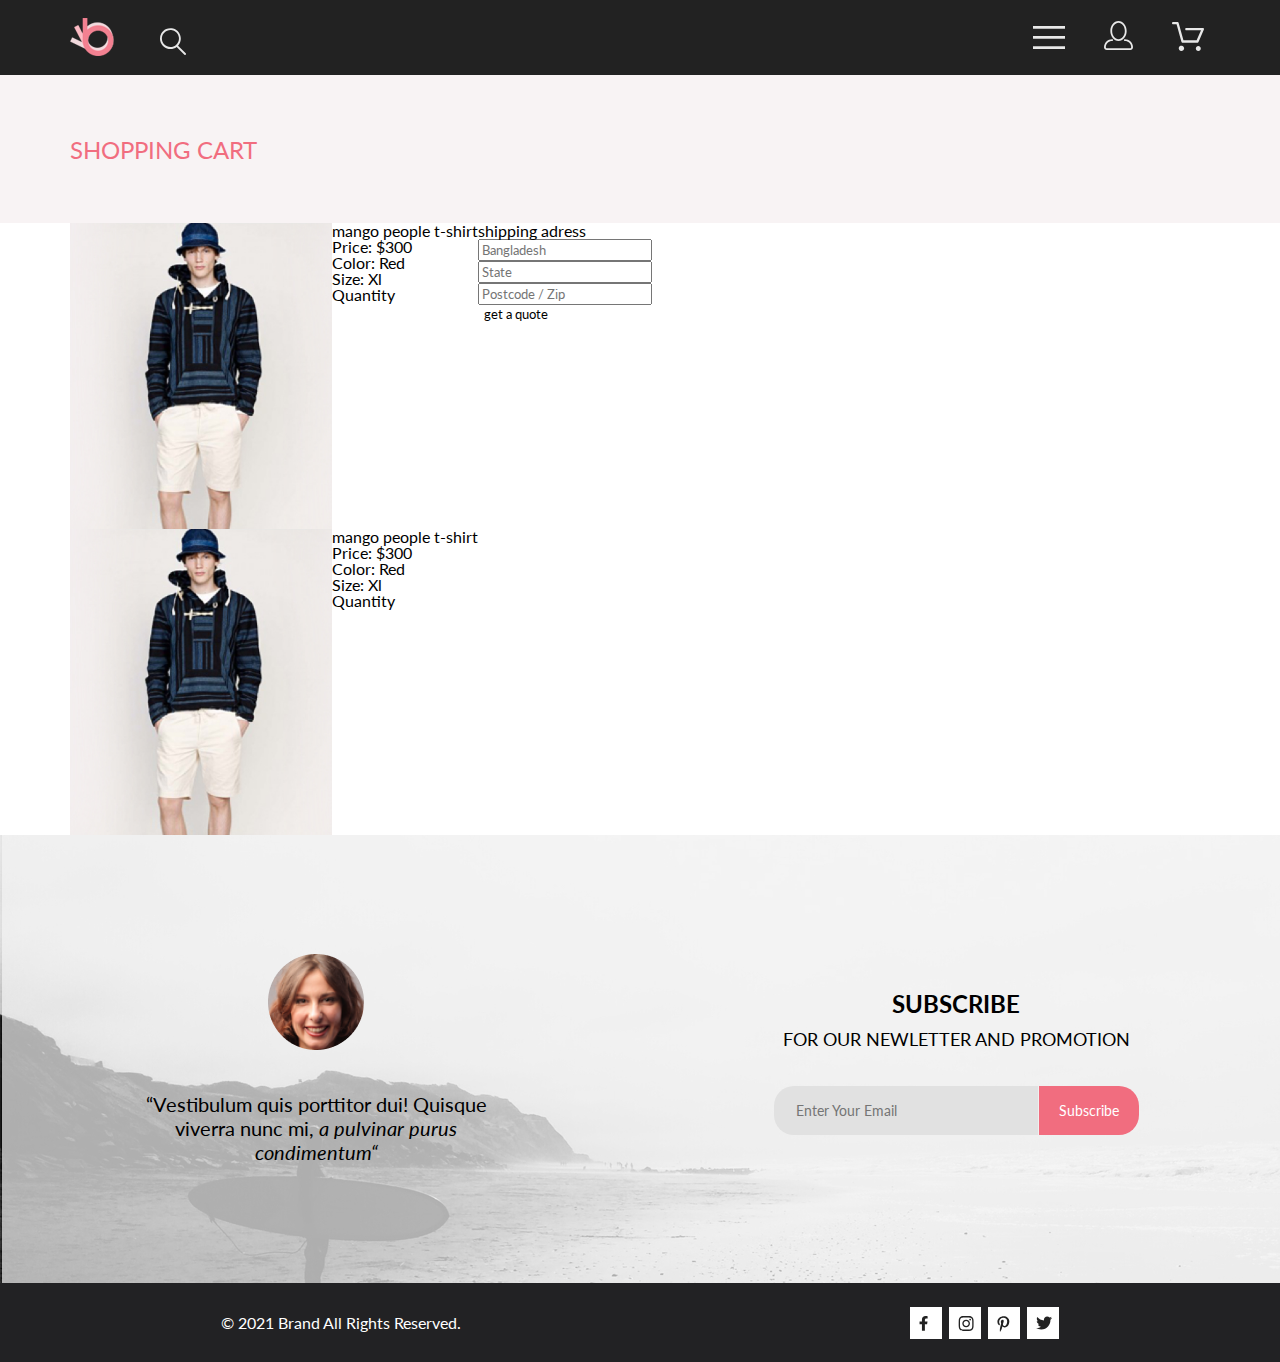
==== cart.html @ 959edbd3 "some cart" ====
<!DOCTYPE html>
<html lang="en">

<head>
    <meta charset="UTF-8">
    <meta http-equiv="X-UA-Compatible" content="IE=edge">
    <meta name="viewport" content="width=device-width, initial-scale=1.0">
    <title>CART</title>
    <link rel="stylesheet" href="css/style.css">
    <link rel="preconnect" href="https://fonts.gstatic.com">
    <link href="https://fonts.googleapis.com/css2?family=Lato:ital,wght@0,300;0,400;0,700;0,900;1,400&display=swap"
        rel="stylesheet">
</head>

<body>
    <header class="header">
        <div class="container header__wrapper">
            <!-- <input type="search" class="search"> -->
            <div class="header__logo-wrapper">
                <img class="header__logo" src="img/logo.png" alt="logo" width="44" height="38">
                <svg width="27" height="28" viewBox="0 0 27 28" xmlns="http://www.w3.org/2000/svg">
                    <path
                        d="M19.0596 17.6259C20.6713 15.8658 21.6282 13.6048 21.7698 11.2225C21.9113 8.84018 21.2288 6.48173 19.8369 4.54318C18.445 2.60463 16.4285 1.20404 14.126 0.576619C11.8234 -0.0508009 9.3751 0.13316 7.19217 1.09761C5.00923 2.06205 3.22463 3.74825 2.13804 5.87302C1.05145 7.9978 0.729054 10.4318 1.225 12.7661C1.72094 15.1005 3.00501 17.1932 4.86158 18.6927C6.71814 20.1922 9.03413 21.0072 11.4206 21.0009C13.673 21.004 15.8645 20.27 17.6606 18.9109L25.4086 26.7179C25.4941 26.807 25.5965 26.8781 25.7099 26.927C25.8232 26.9759 25.9452 27.0017 26.0686 27.0029C26.1923 27.0033 26.3148 26.9782 26.4283 26.9292C26.5419 26.8801 26.6441 26.8082 26.7286 26.7179C26.9025 26.537 26.9997 26.2958 26.9997 26.0449C26.9997 25.794 26.9025 25.5528 26.7286 25.3719L19.0596 17.6259ZM2.88662 10.5009C2.89946 8.81563 3.41094 7.17187 4.35659 5.77685C5.30224 4.38183 6.63972 3.29801 8.20044 2.662C9.76115 2.02599 11.4752 1.86627 13.1266 2.20298C14.7779 2.53969 16.2926 3.35775 17.4797 4.55404C18.6668 5.75033 19.4732 7.27129 19.7972 8.92519C20.1212 10.5791 19.9483 12.2919 19.3002 13.8476C18.6522 15.4034 17.5581 16.7325 16.1559 17.6674C14.7536 18.6023 13.1059 19.1011 11.4206 19.1009C9.14916 19.0901 6.97482 18.1784 5.37484 16.566C3.77486 14.9537 2.87998 12.7724 2.88662 10.5009Z"
                        fill="#E8E8E8" />
                </svg>
            </div>

            <ul class="header__list">
                <li><button class="header__button">
                        <svg class="header__burger-btn" width="32" height="23" viewBox="0 0 32 23"
                            xmlns="http://www.w3.org/2000/svg">
                            <path d="M0 23V20.31H32V23H0ZM0 12.76V10.07H32V12.76H0ZM0 2.69V0H32V2.69H0Z"
                                fill="#E8E8E8" />
                        </svg>
                </li>
                <li><a class="header__button" href="registration.html" target="_blank">
                        <svg width="29" height="29" viewBox="0 0 29 29" xmlns="http://www.w3.org/2000/svg">
                            <path
                                d="M14.5 19.937C19 19.937 22.656 15.464 22.656 9.968C22.656 4.472 19 0 14.5 0C13.3631 0.0217413 12.2463 0.303398 11.2351 0.823397C10.2239 1.34339 9.34507 2.08794 8.66602 3C7.12663 4.99573 6.30819 7.45381 6.34399 9.974C6.34399 15.465 10 19.937 14.5 19.937ZM14.5 1.813C18 1.813 20.844 5.472 20.844 9.969C20.844 14.466 17.998 18.125 14.5 18.125C11.002 18.125 8.15603 14.465 8.15503 9.969C8.15403 5.473 11 1.813 14.5 1.813ZM20.844 18.125C20.6036 18.125 20.373 18.2205 20.203 18.3905C20.033 18.5605 19.9375 18.7911 19.9375 19.0315C19.9375 19.2719 20.033 19.5025 20.203 19.6725C20.373 19.8425 20.6036 19.938 20.844 19.938C22.526 19.9399 24.1386 20.6088 25.3279 21.7982C26.5172 22.9875 27.1861 24.6 27.188 26.282C27.1875 26.5221 27.0918 26.7523 26.922 26.9221C26.7522 27.0918 26.5221 27.1875 26.282 27.188H2.71997C2.47985 27.1875 2.24975 27.0918 2.07996 26.9221C1.91016 26.7523 1.81449 26.5221 1.81396 26.282C1.81608 24.6001 2.48517 22.9877 3.67444 21.7985C4.86371 20.6092 6.47608 19.9401 8.15796 19.938C8.39824 19.938 8.62868 19.8425 8.79858 19.6726C8.96849 19.5027 9.06396 19.2723 9.06396 19.032C9.06396 18.7917 8.96849 18.5613 8.79858 18.3914C8.62868 18.2215 8.39824 18.126 8.15796 18.126C5.99541 18.1279 3.92201 18.9875 2.39258 20.5164C0.863144 22.0453 0.00264777 24.1185 0 26.281C0.000794067 27.0019 0.287502 27.693 0.797241 28.2027C1.30698 28.7125 1.99811 28.9992 2.71899 29H26.282C27.0027 28.9989 27.6936 28.7121 28.2031 28.2024C28.7126 27.6927 28.9992 27.0017 29 26.281C28.9974 24.1187 28.1372 22.0457 26.6083 20.5168C25.0793 18.9878 23.0063 18.1276 20.844 18.125Z"
                                fill="#E8E8E8" />
                        </svg>
                    </a>
                </li>
                <li><button class="header__button">
                        <svg width="32" height="29" viewBox="0 0 32 29" xmlns="http://www.w3.org/2000/svg">
                            <path
                                d="M26.2009 29C25.5532 28.9738 24.9415 28.6948 24.4972 28.2227C24.0529 27.7506 23.8114 27.1232 23.8245 26.475C23.8376 25.8269 24.1043 25.2097 24.5673 24.7559C25.0303 24.3022 25.6527 24.048 26.301 24.048C26.9493 24.048 27.5717 24.3022 28.0347 24.7559C28.4977 25.2097 28.7644 25.8269 28.7775 26.475C28.7906 27.1232 28.549 27.7506 28.1047 28.2227C27.6604 28.6948 27.0488 28.9738 26.401 29H26.2009ZM6.75293 26.32C6.75293 25.79 6.91011 25.2718 7.20459 24.8311C7.49907 24.3904 7.91764 24.0469 8.40735 23.844C8.89705 23.6412 9.43594 23.5881 9.95581 23.6915C10.4757 23.7949 10.9532 24.0502 11.328 24.425C11.7028 24.7998 11.9581 25.2773 12.0615 25.7972C12.1649 26.317 12.1118 26.8559 11.9089 27.3456C11.7061 27.8353 11.3626 28.2539 10.9219 28.5483C10.4812 28.8428 9.96304 29 9.43298 29C9.08087 29.0003 8.73212 28.9311 8.40674 28.7966C8.08136 28.662 7.78569 28.4646 7.53662 28.2158C7.28755 27.9669 7.09001 27.6713 6.9552 27.3461C6.82039 27.0208 6.75098 26.6721 6.75098 26.32H6.75293ZM10.553 20.686C10.2935 20.6868 10.0409 20.6024 9.83411 20.4457C9.62727 20.2891 9.47758 20.0689 9.40796 19.819L4.57495 2.36401H1.18201C0.868521 2.36401 0.567859 2.23947 0.346191 2.01781C0.124523 1.79614 0 1.49549 0 1.18201C0 0.868519 0.124523 0.567873 0.346191 0.346205C0.567859 0.124537 0.868521 5.81268e-06 1.18201 5.81268e-06H5.46301C5.7225 -0.00080736 5.97504 0.0837201 6.18176 0.240568C6.38848 0.397416 6.53784 0.617884 6.60693 0.868006L11.4399 18.323H24.6179L29.001 8.27501H14.401C14.2428 8.27961 14.0854 8.25242 13.9379 8.19507C13.7904 8.13771 13.6559 8.05134 13.5424 7.94108C13.4288 7.83082 13.3386 7.69891 13.277 7.55315C13.2154 7.40739 13.1836 7.25075 13.1836 7.0925C13.1836 6.93426 13.2154 6.77762 13.277 6.63186C13.3386 6.4861 13.4288 6.35419 13.5424 6.24393C13.6559 6.13367 13.7904 6.0473 13.9379 5.98994C14.0854 5.93259 14.2428 5.90541 14.401 5.91001H30.814C31.0097 5.90996 31.2022 5.95866 31.3744 6.05172C31.5465 6.14478 31.6928 6.27926 31.7999 6.44301C31.9078 6.60729 31.9734 6.79569 31.9908 6.99145C32.0083 7.18721 31.9771 7.38424 31.9 7.565L26.495 19.977C26.4026 20.1876 26.251 20.3668 26.0585 20.4927C25.866 20.6186 25.641 20.6858 25.411 20.686H10.553Z"
                                fill="#E8E8E8" />
                        </svg>
                    </button>
                </li>
            </ul>
        </div>

        <nav class="header__navigation">
            <div class="header__menu">
                <h2 class="navigation__header">Menu</h2>
                <img class="navigation__esc" src="img/esc.png" alt="esc" width="12" height="12">
            </div>

            <ul>
                <li>
                    <h3 class="header__name">Man</h3>
                    <ul class="header__items">
                        <li class="list__items"><a href="#">Accesories</a></li>
                        <li><a href="#">Bags</a></li>
                        <li><a href="#">Denim</a></li>
                        <li><a href="#">T-Shirts</a></li>
                    </ul>
                </li>
                <li>
                    <h3 class="header__name">Women</h3>
                    <ul class="header__items">
                        <li><a href="#">Accesories</a></li>
                        <li><a href="#">Jackets & Coats</a></li>
                        <li><a href="#">Polos</a></li>
                        <li><a href="#">T-Shirts</a></li>
                        <li><a href="#">Shirts</a></li>
                    </ul>
                </li>
                <li>
                    <h3 class="header__name">Kids</h3>
                    <ul class="header__items">
                        <li><a href="#">Accesories</a></li>
                        <li><a href="#">Jackets & Coats</a></li>
                        <li><a href="#">Polos</a></li>
                        <li><a href="#">T-Shirts</a></li>
                        <li><a href="#">Shirts</a></li>
                        <li><a href="#">Bags</a></li>
                    </ul>
                </li>
            </ul>
        </nav>
    </header>

    <main class="main">
        <section class="header__catalog header__registration">
            <h2 class="header__catalog-name  container">shopping cart</h2>
        </section>

        <section class="cart container">
            <h1 class="visually-hidden">cart</h1>

            <ul class="cart__list">
                <li class="item__cart">
                    <img src="img/fetured-3.jpg" alt="man in panama" width="262" height="306">
                    <div class="cart__info">
                        <h2>mango people <span>t-shirt</span> </h2>
                        <p>Price: <span>$300</span> </p>
                        <p>Color: Red</p>
                        <p>Size: Xl</p>
                        <p>Quantity</p>
                    </div>
                </li>
                <li class="item__cart">
                    <img src="img/fetured-3.jpg" alt="man in panama" width="262" height="306">
                    <div class="cart__info">
                        <h2>mango people <span>t-shirt</span> </h2>
                        <p>Price: <span>$300</span> </p>
                        <p>Color: Red</p>
                        <p>Size: Xl</p>
                        <p>Quantity</p>
                    </div>
                </li>
            </ul>

            <div class="register__list">
                <form class="form__cart" action="GET">
                    <fieldset>
                        <legend>shipping adress</legend>
                        <input class="input__cart" type="text" placeholder="Bangladesh">
                        <input class="input__cart" type="text" placeholder="State">
                        <input class="input__cart" type="text" placeholder="Postcode / Zip">
                        <button type="submit">get a quote</button>
                    </fieldset>
                </form>

                <div class="total">
                    <p></p>
                    <p></p>
                </div>

            </div>

        </section>












    </main>

    <footer class="footer">
        <section class="subscribe__info">
            <ul class="subscribe__list">
                <li>
                    <img src="img/subscribe-face.png" alt="face" width="96" height="96">
                    <p class="subscribe__face-text">“Vestibulum quis porttitor dui! Quisque viverra nunc mi, <span
                            class="subscibe__italic"> a pulvinar purus condimentum“ </span></p>
                </li>
                <li>
                    <h2 class="subscribe__heading">subscribe</h2>
                    <p class="subscribe__text"> for our newletter and promotion</p>
                    <input class="subscribe__input" type="email" placeholder="Enter Your Email">
                    <button class="subscribe__button" type="button">Subscribe</button>
                </li>
            </ul>
        </section>

        <section class="copy">
            <ul class="copy__list">
                <li>
                    <p class="copy__text"> &copy 2021 Brand All Rights Reserved. </p>
                </li>
                <li>
                    <ul class="copy__link">
                        <li class="copy__item"><a href="#"><svg class="item__svg" width="9" height="15"
                                    viewBox="0 0 9 15" xmlns="http://www.w3.org/2000/svg">
                                    <path
                                        d="M8.08836 8.28L8.50686 5.61602H5.89022V3.88729C5.89022 3.15847 6.25574 2.44806 7.42765 2.44806H8.61722V0.179975C8.61722 0.179975 7.53772 0 6.50561 0C4.35073 0 2.9422 1.27593 2.9422 3.5857V5.61602H0.546875V8.28H2.9422V14.72H5.89022V8.28H8.08836Z" />
                                </svg>
                            </a></li>
                        <li class="copy__item"><a href="#"><svg class="item__svg" width="16" height="15"
                                    viewBox="0 0 16 15" xmlns="http://www.w3.org/2000/svg">
                                    <path
                                        d="M8.13897 3.68159C6.02383 3.68159 4.31774 5.38491 4.31774 7.49663C4.31774 9.60835 6.02383 11.3117 8.13897 11.3117C10.2541 11.3117 11.9602 9.60835 11.9602 7.49663C11.9602 5.38491 10.2541 3.68159 8.13897 3.68159ZM8.13897 9.9769C6.77211 9.9769 5.65467 8.8646 5.65467 7.49663C5.65467 6.12866 6.76878 5.01636 8.13897 5.01636C9.50915 5.01636 10.6233 6.12866 10.6233 7.49663C10.6233 8.8646 9.50583 9.9769 8.13897 9.9769ZM13.0078 3.52554C13.0078 4.02026 12.6087 4.41538 12.1165 4.41538C11.621 4.41538 11.2252 4.01694 11.2252 3.52554C11.2252 3.03413 11.6243 2.63569 12.1165 2.63569C12.6087 2.63569 13.0078 3.03413 13.0078 3.52554ZM15.5386 4.42866C15.4821 3.23667 15.2094 2.18081 14.3347 1.31089C13.4634 0.440967 12.4058 0.168701 11.2119 0.108936C9.9814 0.039209 6.29321 0.039209 5.0627 0.108936C3.8721 0.165381 2.81453 0.437646 1.93987 1.30757C1.06522 2.17749 0.795836 3.23335 0.735973 4.42534C0.666134 5.65386 0.666134 9.33608 0.735973 10.5646C0.79251 11.7566 1.06522 12.8124 1.93987 13.6824C2.81453 14.5523 3.86878 14.8246 5.0627 14.8843C6.29321 14.9541 9.9814 14.9541 11.2119 14.8843C12.4058 14.8279 13.4634 14.5556 14.3347 13.6824C15.2061 12.8124 15.4788 11.7566 15.5386 10.5646C15.6085 9.33608 15.6085 5.65718 15.5386 4.42866ZM13.949 11.8828C13.6895 12.5335 13.1874 13.0349 12.5322 13.2972C11.5511 13.6857 9.22314 13.596 8.13897 13.596C7.05479 13.596 4.72348 13.6824 3.74573 13.2972C3.09389 13.0382 2.59171 12.5369 2.32898 11.8828C1.93987 10.9033 2.02967 8.57905 2.02967 7.49663C2.02967 6.41421 1.9432 4.08667 2.32898 3.1105C2.58838 2.45972 3.09056 1.95835 3.74573 1.69604C4.7268 1.30757 7.05479 1.39722 8.13897 1.39722C9.22314 1.39722 11.5545 1.31089 12.5322 1.69604C13.184 1.95503 13.6862 2.4564 13.949 3.1105C14.3381 4.08999 14.2483 6.41421 14.2483 7.49663C14.2483 8.57905 14.3381 10.9066 13.949 11.8828Z" />
                                </svg>
                            </a></li>
                        <li class="copy__item"><a href="#"><svg class="item__svg" width="13" height="16"
                                    viewBox="0 0 13 16" xmlns="http://www.w3.org/2000/svg">
                                    <path
                                        d="M6.74032 0.203125C3.55564 0.203125 0.408203 2.34063 0.408203 5.8C0.408203 8 1.63738 9.25 2.38233 9.25C2.68963 9.25 2.86655 8.3875 2.86655 8.14375C2.86655 7.85313 2.13091 7.23438 2.13091 6.025C2.13091 3.5125 4.03055 1.73125 6.4889 1.73125C8.60271 1.73125 10.1671 2.94062 10.1671 5.1625C10.1671 6.82187 9.50597 9.93437 7.36422 9.93437C6.59133 9.93437 5.93018 9.37187 5.93018 8.56563C5.93018 7.38438 6.74963 6.24062 6.74963 5.02187C6.74963 2.95312 3.835 3.32812 3.835 5.82812C3.835 6.35313 3.90018 6.93437 4.13298 7.4125C3.70463 9.26875 2.82931 12.0344 2.82931 13.9469C2.82931 14.5375 2.91311 15.1188 2.96899 15.7094C3.07452 15.8281 3.02175 15.8156 3.18316 15.7563C4.74757 13.6 4.69169 13.1781 5.3994 10.3562C5.78119 11.0875 6.76826 11.4812 7.55046 11.4812C10.8469 11.4812 12.3275 8.24688 12.3275 5.33125C12.3275 2.22813 9.66427 0.203125 6.74032 0.203125Z" />
                                </svg>
                            </a></li>
                        <li class="copy__item"><a href="#"><svg class="item__svg" width="17" height="14"
                                    viewBox="0 0 17 14" xmlns="http://www.w3.org/2000/svg">
                                    <path
                                        d="M14.417 3.74052C14.427 3.88264 14.427 4.0248 14.427 4.16692C14.427 8.50192 11.1498 13.4969 5.15986 13.4969C3.31448 13.4969 1.60022 12.9588 0.158203 12.0248C0.420396 12.0552 0.67247 12.0654 0.944752 12.0654C2.46741 12.0654 3.8691 11.5476 4.98843 10.6644C3.5565 10.6339 2.3565 9.68977 1.94305 8.39027C2.14475 8.4207 2.34642 8.44102 2.5582 8.44102C2.85063 8.44102 3.14308 8.40039 3.41533 8.32936C1.92291 8.02477 0.803551 6.70498 0.803551 5.11108V5.07048C1.23715 5.31414 1.74139 5.46642 2.2758 5.4867C1.39849 4.89786 0.823727 3.8928 0.823727 2.75573C0.823727 2.14661 0.985041 1.58823 1.26741 1.10092C2.87077 3.09077 5.28086 4.39023 7.98334 4.53239C7.93293 4.28873 7.90266 4.03495 7.90266 3.78114C7.90266 1.97402 9.35477 0.501953 11.1598 0.501953C12.0976 0.501953 12.9446 0.897891 13.5396 1.53748C14.2757 1.39536 14.9816 1.12123 15.6068 0.745609C15.3648 1.50705 14.8505 2.14664 14.1749 2.5527C14.8304 2.48167 15.4657 2.29889 16.0505 2.04511C15.6069 2.69483 15.0522 3.27348 14.417 3.74052Z" />
                                </svg>
                            </a></li>
                    </ul>
                </li>
            </ul>
        </section>
    </footer>

    <script src="main.js"></script>
</body>

</html>
---- css/style.css ----
@charset "UTF-8";
html,
body,
div,
span,
applet,
object,
iframe,
h1,
h2,
h3,
h4,
h5,
h6,
p,
blockquote,
pre,
a,
abbr,
acronym,
address,
big,
cite,
code,
del,
dfn,
em,
img,
ins,
kbd,
q,
s,
samp,
small,
strike,
strong,
sub,
sup,
tt,
var,
b,
u,
i,
center,
dl,
dt,
dd,
ol,
ul,
li,
fieldset,
form,
label,
legend,
table,
caption,
tbody,
tfoot,
thead,
tr,
th,
td,
article,
aside,
canvas,
details,
embed,
figure,
figcaption,
footer,
header,
hgroup,
menu,
nav,
output,
ruby,
section,
summary,
time,
mark,
audio,
video {
  margin: 0;
  padding: 0;
  border: 0;
  font-size: 100%;
  font: inherit;
  vertical-align: baseline;
  box-sizing: border-box;
  outline: none;
}

article,
aside,
details,
figcaption,
figure,
footer,
header,
hgroup,
menu,
nav,
section {
  display: block;
}

html {
  height: 100%;
}

body {
  line-height: 1;
}

ol,
ul {
  list-style: none;
}

a,
a:active,
a:hover {
  outline: none;
  text-decoration: none;
  color: #666;
}

blockquote,
q {
  quotes: none;
}

blockquote:before,
blockquote:after,
q:before,
q:after {
  content: '';
  content: none;
}

table {
  border-collapse: collapse;
  border-spacing: 0;
}

button {
  border: none;
  background-image: none;
  background-color: transparent;
  box-shadow: none;
  outline: none;
}

input {
  outline: none;
}

body,
* {
  font-family: 'Lato', sans-serif;
}

.visually-hidden {
  position: absolute;
  width: 1px;
  height: 1px;
  margin: -1px;
  padding: 0;
  overflow: hidden;
  border: 0;
  clip: rect(0 0 0 0);
}

.container {
  width: 1140px;
  margin: 0 auto;
}

.header {
  background-color: #222222;
}

.header__wrapper {
  min-height: 75px;
  display: flex;
  justify-content: space-between;
  align-items: center;
}

.header__logo {
  margin-right: 41px;
}

.header__button {
  background-color: transparent;
  border: none;
  margin: 0 0 0 33px;
  position: relative;
}

.header__burger-btn {
  padding-top: 4px;
}

.header__list {
  display: flex;
  justify-content: space-between;
}

.header__menu {
  display: flex;
  justify-content: space-between;
}

.header .navigation__esc {
  align-self: right;
  margin: 16px;
}

.header .header__navigation {
  position: absolute;
  right: 0;
  display: none;
  width: 232px;
  min-height: 764px;
  background-color: #FFFFFF;
  outline: #5D5D5D;
}

.header .navigation__header {
  font-size: 14px;
  line-height: 17px;
  font-weight: 700;
  font-style: normal;
  color: #222222;
  text-transform: uppercase;
  padding: 37px 33px 12px;
}

.header .header__name {
  font-size: 14px;
  line-height: 17px;
  font-weight: 400;
  font-style: normal;
  color: #F16D7F;
  text-transform: uppercase;
  padding: 20px 12px 0 33px;
}

.header .header__items li {
  font-size: 14px;
  line-height: 17px;
  font-weight: 400;
  font-style: normal;
  color: #6F6E6E;
  padding: 11px 0 0 54px;
}

.header .list__items:focus {
  color: #F16D7F;
}

.intro {
  display: flex;
}

.intro__heading-box {
  background-color: #F1E4E6;
  width: 100%;
  display: flex;
  align-items: center;
  padding-left: 60px;
}

.intro__heading {
  font-size: 48px;
  line-height: 58px;
  font-weight: 900;
  font-style: normal;
  text-transform: uppercase;
}

.intro__text {
  font-size: 37px;
  line-height: 44px;
  font-weight: 700;
  font-style: normal;
  display: block;
}

.intro__pink {
  color: #F16D7F;
}

.stock__list {
  display: flex;
  flex-wrap: wrap;
  margin-bottom: 96px;
}

.stock__item {
  width: 360px;
  min-height: 260px;
  margin-top: 65px;
  display: flex;
  flex-direction: column;
  align-items: center;
  padding-top: 106px;
  box-sizing: border-box;
}

.stock__item--women {
  background-image: url(../img/stock-1.jpg);
  margin-right: 30px;
}

.stock__item--men {
  background-image: url(../img/stock-2.jpg);
  margin-right: 30px;
}

.stock__item--kid {
  background-image: url(../img/stock-3.jpg);
}

.stock__item--accesories {
  background-image: url(../img/stock-4.jpg);
  width: 100%;
  min-height: 180px;
  padding-top: 65px;
}

.heading__stock-item {
  font-size: 16px;
  line-height: 19px;
  font-weight: 400;
  font-style: normal;
  color: #FFFFFF;
  text-transform: uppercase;
}

.stock__pink {
  font-size: 24px;
  line-height: 29px;
  font-weight: 700;
  font-style: normal;
  color: #F16D7F;
  text-transform: uppercase;
}

.fetured {
  display: flex;
  flex-direction: column;
}

.fetured__heading {
  font-size: 30px;
  line-height: 36px;
  font-weight: 400;
  font-style: normal;
  text-align: center;
}

.fetured__text {
  font-size: 14px;
  line-height: 17px;
  font-weight: 400;
  font-style: normal;
  color: #9F9F9F;
  text-align: center;
  margin: 0 0 48px;
}

.fetured__list {
  display: flex;
  flex-wrap: wrap;
}

.fetured__item {
  width: 360px;
  background-color: #F8F8F8;
  margin: 0 0 30px 20px;
  position: relative;
  top: 0;
}

.fetured__item:hover .over__wrapper {
  display: block;
}

.fetured__btn {
  font-size: 14px;
  line-height: 17px;
  font-weight: 400;
  font-style: normal;
  position: absolute;
  top: 50%;
  left: 50%;
  transform: translate(-50%, -200%);
  display: flex;
  color: #FFFFFF;
  border: 1px solid white;
  padding: 13px 14px 16px 13px;
}

.fetured__heading-item {
  font-size: 13px;
  line-height: 16px;
  font-weight: 400;
  font-style: normal;
  text-transform: uppercase;
  padding: 25px 0 13px 18px;
}

.fetured__text-item {
  font-size: 14px;
  line-height: 17px;
  font-weight: 300;
  font-style: normal;
  color: #5D5D5D;
  padding: 0 0 16px 18px;
}

.fetured__price {
  font-size: 16px;
  line-height: 19px;
  font-weight: 400;
  font-style: normal;
  color: #F16D7F;
  padding: 0 0 20px 18px;
}

.fetured__browse-product {
  font-size: 16px;
  line-height: 19px;
  font-weight: 400;
  font-style: normal;
  color: #F16D7F;
  padding: 15px 38px;
  background-color: transparent;
  border: 1px solid #F16D7F;
  margin: 49px auto 95px;
}

.fetured__browse-product:hover {
  background-color: #F16D7F;
  color: #FFFFFF;
}

.fetured .over__wrapper {
  display: none;
}

.fetured .overlay {
  width: 100%;
  height: 420px;
  background: rgba(58, 56, 56, 0.86);
  position: absolute;
  top: 0;
}

.fetured .btn__text {
  padding-left: 13px;
  align-self: center;
}

.details {
  background-color: #222224;
  min-height: 341px;
}

.details__list {
  display: flex;
  justify-content: space-between;
  text-align: center;
  min-height: 341px;
  align-items: center;
}

.details__heading {
  font-size: 20px;
  line-height: 24px;
  font-weight: 400;
  font-style: normal;
  color: #FFFFFF;
  margin: 25px 0 16px;
}

.details__text {
  font-size: 14px;
  line-height: 17px;
  font-weight: 300;
  font-style: normal;
  width: 300px;
  color: #FBFBFB;
}

.subscribe__info {
  min-height: 448px;
  background-image: url("../img/subscribe-back.jpg");
  background-repeat: no-repeat;
  background-size: cover;
}

.subscribe__list {
  min-height: 448px;
  display: flex;
  justify-content: space-around;
  align-items: center;
  text-align: center;
}

.subscribe__face-text {
  font-size: 20px;
  line-height: 24px;
  font-weight: 400;
  font-style: normal;
  width: 350px;
  margin: 40px 0 0;
}

.subscibe__italic {
  font-style: italic;
}

.subscribe__heading {
  font-size: 24px;
  line-height: 40px;
  font-weight: 700;
  font-style: normal;
  text-transform: uppercase;
}

.subscribe__text {
  font-size: 18px;
  line-height: 30px;
  font-weight: 400;
  font-style: normal;
  text-transform: uppercase;
  margin: 0 0 32px;
}

.subscribe__input {
  font-size: 14px;
  line-height: 17px;
  font-weight: 400;
  font-style: normal;
  height: 49px;
  padding: 0 64px 0 22px;
  background-color: #E1E1E1;
  border: none;
  border-radius: 20px 0 0 20px;
}

.subscribe__input:hover {
  background-color: #F16D7F;
  color: #FFFFFF;
}

.subscribe__input:hover::placeholder {
  color: #FFFFFF;
}

.subscribe__button {
  font-size: 14px;
  line-height: 17px;
  font-weight: 400;
  font-style: normal;
  height: 49px;
  padding: 10px 20px;
  margin-left: -3px;
  color: #FFFFFF;
  border: none;
  border-radius: 0 20px 20px 0;
  background-color: #F16D7F;
}

.copy {
  min-height: 79px;
  background-color: #222224;
}

.copy__list {
  display: flex;
  justify-content: space-around;
  align-items: center;
  min-height: 79px;
}

.copy__link {
  display: flex;
}

.copy__item {
  width: 32px;
  height: 32px;
  padding: 9px;
  background-color: #FFFFFF;
  align-items: center;
  margin-left: 7px;
}

.copy__item:hover .item__svg {
  fill: #FFFFFF;
}

.copy .item__svg {
  fill: #222222;
}

.copy__item:hover {
  background-color: #F16D7F;
}

.copy__text {
  font-size: 16px;
  line-height: 19px;
  font-weight: 400;
  font-style: normal;
  color: #FFFFFF;
}

.header__catalog {
  min-height: 148px;
  background-color: #F8F3F4;
  display: flex;
  justify-content: space-around;
  align-items: center;
}

.header__catalog-name {
  font-size: 24px;
  line-height: 29px;
  font-weight: 400;
  font-style: normal;
  text-transform: uppercase;
  color: #F16D7F;
}

.header__catalog-list {
  font-size: 14px;
  line-height: 17px;
  font-weight: 300;
  font-style: normal;
  display: flex;
  text-transform: uppercase;
  color: #5D5D5D;
}

.header__catalog-item {
  position: relative;
  padding: 0 10px 0 0;
}

.header__catalog-item::after {
  content: '/';
  position: absolute;
  right: 2px;
}

.header__catalog-transform {
  font-weight: 700;
  color: #F16D7F;
}

.fetured__filter {
  display: flex;
  margin: 50px 0 64px 20px;
}

.fetured__fil {
  font-size: 14px;
  line-height: 17px;
  font-weight: 600;
  font-style: normal;
  display: flex;
  text-transform: uppercase;
  position: relative;
}

.filter__img {
  position: absolute;
  top: 3px;
  left: 50px;
}

.fetured__fil-details {
  font-size: 14px;
  line-height: 17px;
  font-weight: 400;
  font-style: normal;
  display: flex;
  color: #6F6E6E;
  text-transform: uppercase;
  position: absolute;
  left: 42%;
}

.fetured__list-item {
  position: relative;
  margin: 0 48px 0 0;
}

.fetured__list-item::after {
  content: '';
  position: absolute;
  width: 10px;
  height: 5px;
  background-image: url(../img/arrow.png);
  background-size: 10px 5px;
  top: 7px;
  right: -21px;
}

.pages {
  font-size: 16px;
  line-height: 19px;
  font-weight: 400;
  font-style: normal;
  color: #9F9F9F;
  padding: 15px 38px;
  background-color: transparent;
  border: 1px solid #9F9F9F;
  margin: 49px auto 95px;
  position: relative;
}

.pages::before {
  content: '';
  position: absolute;
  width: 8px;
  height: 14px;
  background-image: url("../img/arrowBefore.png");
  background-size: 8px 14px;
  top: 19px;
  left: 15px;
}

.pages::after {
  content: '';
  position: absolute;
  width: 8px;
  height: 14px;
  background-image: url("../img/arrowAfter.png");
  background-size: 8px 14px;
  top: 19px;
  right: 15px;
}

.header__registration {
  justify-content: start;
}

.form__box {
  display: flex;
  justify-content: space-around;
  margin-top: 64px;
  margin-bottom: 96px;
}

.legend__name {
  font-size: 16px;
  line-height: 19px;
  font-weight: 300;
  font-style: normal;
  margin-bottom: 10px;
  margin-top: 10px;
}

.form__input {
  font-size: 13px;
  line-height: 16px;
  font-weight: 300;
  font-style: normal;
  width: 360px;
  border: 1px solid #A4A4A4;
  margin: 10px 0 10px 0;
  padding: 17px;
}

.form__input:hover {
  border: 1px solid #F16D7F;
}

.input__text {
  font-size: 13px;
  line-height: 16px;
  font-weight: 300;
  font-style: normal;
  color: #9F9F9F;
  width: 360px;
  margin-top: 5px;
}

.radio__input__box {
  margin: 35px 0;
}

.radio__input {
  display: none;
}

.radio__label {
  font-size: 13px;
  line-height: 13px;
  font-weight: 300;
  font-style: normal;
  margin: 20px;
  position: relative;
  padding-left: 10px;
}

.radio__label:before {
  position: absolute;
  content: '';
  width: 15px;
  height: 15px;
  border: 1px solid #A4A4A4;
  border-radius: 50%;
  left: -20px;
}

.radio__input:checked + .radio__label:before {
  /* background-color: $input-grey; */
  background-image: url("../img/esc.png");
  background-size: 16px;
}

.form__submit {
  font-size: 14px;
  line-height: 17px;
  font-weight: 400;
  font-style: normal;
  text-transform: uppercase;
  color: #FFFFFF;
  background-color: #F16D7F;
  padding: 16px 66px 17px 29px;
  box-sizing: border-box;
  margin: 39px 0 0 0;
}

.form__submit svg {
  margin-left: 20px;
}

.form__info {
  font-size: 24px;
  line-height: 29px;
  font-weight: 300;
  font-style: normal;
  width: 650px;
}

.form__info h2 {
  text-transform: uppercase;
}

.form__info p {
  margin: 22px 0;
}

.form__info__item {
  margin: 0 0 16px 0;
  position: relative;
  padding: 0 0 0 45px;
}

.form__info__item:before {
  content: '';
  position: absolute;
  width: 20px;
  height: 16px;
  background-image: url("../img/done.png");
  background-size: 20px 16px;
  top: 10px;
  left: 0;
}

.intro__product {
  background-color: #F7F7F7;
  height: 777px;
}

.product__img {
  text-align: center;
}

.fetured__product {
  margin-bottom: 130px;
  margin-top: 130px;
}

.product__card {
  width: 1141px;
  height: 601px;
  border: 1px solid #EAEAEA;
  margin-top: -55px;
  background-color: #FFFFFF;
}

.product__wrapper {
  display: flex;
  flex-direction: column;
  align-items: center;
  justify-content: center;
  box-sizing: border-box;
  padding: 65px 0 0 0;
}

.line__pink {
  margin: 12px 0;
}

.product__collection {
  font-size: 14px;
  line-height: 17px;
  font-weight: 300;
  font-style: normal;
  text-transform: uppercase;
  color: #F16D7F;
}

.product__name {
  font-size: 18px;
  line-height: 22px;
  font-weight: 300;
  font-style: normal;
  text-transform: uppercase;
  color: #6F6E6E;
  margin: 0 0 50px 0;
}

.product__info {
  font-size: 14px;
  line-height: 17px;
  font-weight: 300;
  font-style: normal;
  color: #6F6E6E;
  width: 555px;
  text-align: center;
}

.product__price {
  font-size: 24px;
  line-height: 29px;
  font-weight: 300;
  font-style: normal;
  color: #F16D7F;
  margin: 33px 0 65px 0;
}

.product__list {
  font-size: 14px;
  line-height: 17px;
  font-weight: 400;
  font-style: normal;
  text-transform: uppercase;
  display: flex;
  color: #6F6E6E;
  margin: 65px 0 0 0;
}

.product__list li {
  padding: 0 42px 0 0;
}

.product__btn {
  font-size: 16px;
  line-height: 19px;
  font-weight: 400;
  font-style: normal;
  color: #F16D7F;
  padding: 15px 38px 15px 80px;
  background-color: transparent;
  border: 1px solid #F16D7F;
  margin: 49px auto 95px;
  position: relative;
}

.product__btn:before {
  content: '';
  position: absolute;
  background-image: url("../img/pinkBasket.png");
  width: 26px;
  height: 25px;
  background-size: 26px 25px;
  left: 3px;
  top: 11px;
  margin: 0 23px 0 23px;
}

.product__btn:hover {
  background-color: #F16D7F;
  color: #FFFFFF;
}

.cart {
  display: flex;
}

.item__cart {
  display: flex;
}

.form__cart {
  display: flex;
  flex-direction: column;
}

.input__cart {
  display: block;
}
/*# sourceMappingURL=style.css.map */
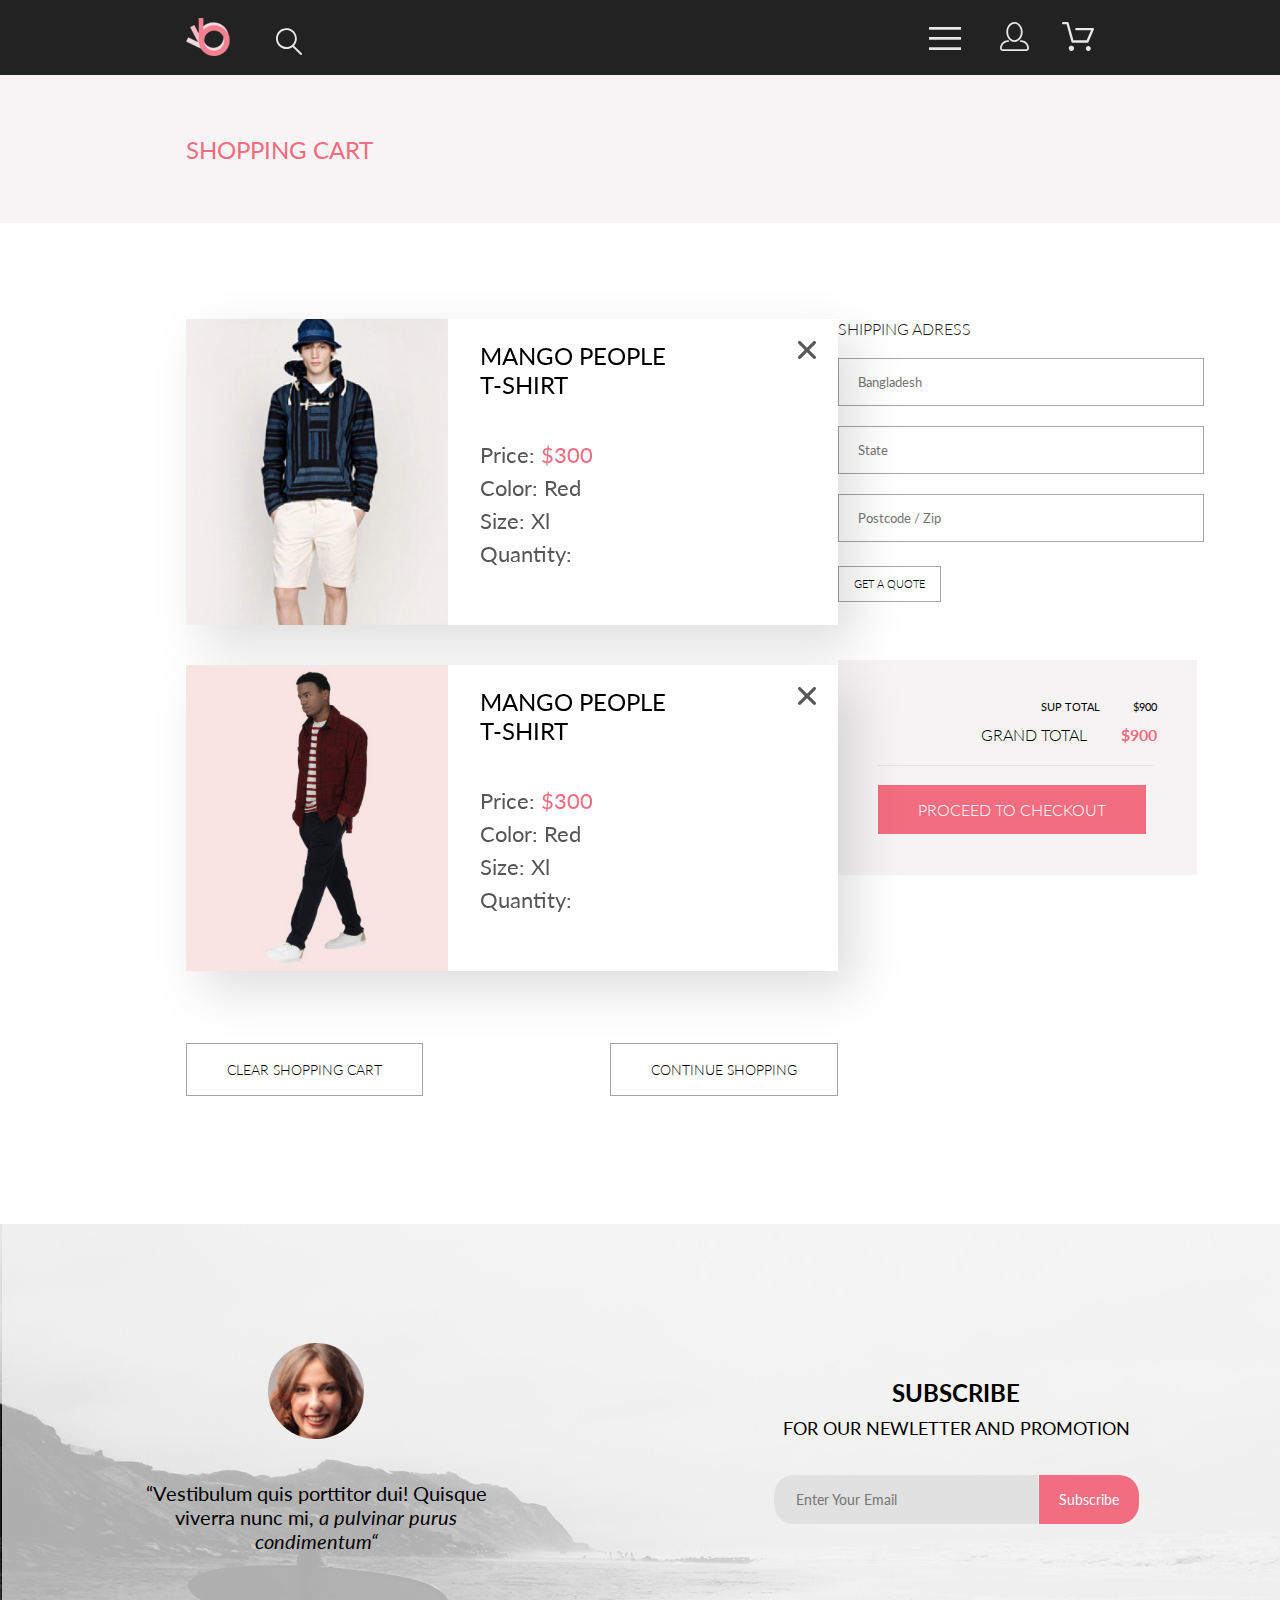
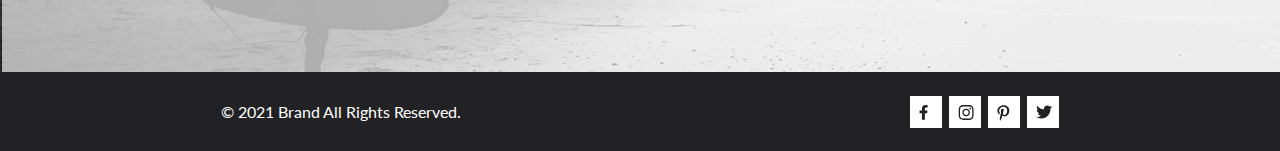
==== commit 32656636: "i dont understand" ====
--- a/cart.html
+++ b/cart.html
@@ -17,7 +17,8 @@
         <div class="container header__wrapper">
             <!-- <input type="search" class="search"> -->
             <div class="header__logo-wrapper">
-                <img class="header__logo" src="img/logo.png" alt="logo" width="44" height="38">
+                <a href="index.html" target="_blank"><img class="header__logo" src="img/logo.png" alt="logo" width="44"
+                        height="38"></a>
                 <svg width="27" height="28" viewBox="0 0 27 28" xmlns="http://www.w3.org/2000/svg">
                     <path
                         d="M19.0596 17.6259C20.6713 15.8658 21.6282 13.6048 21.7698 11.2225C21.9113 8.84018 21.2288 6.48173 19.8369 4.54318C18.445 2.60463 16.4285 1.20404 14.126 0.576619C11.8234 -0.0508009 9.3751 0.13316 7.19217 1.09761C5.00923 2.06205 3.22463 3.74825 2.13804 5.87302C1.05145 7.9978 0.729054 10.4318 1.225 12.7661C1.72094 15.1005 3.00501 17.1932 4.86158 18.6927C6.71814 20.1922 9.03413 21.0072 11.4206 21.0009C13.673 21.004 15.8645 20.27 17.6606 18.9109L25.4086 26.7179C25.4941 26.807 25.5965 26.8781 25.7099 26.927C25.8232 26.9759 25.9452 27.0017 26.0686 27.0029C26.1923 27.0033 26.3148 26.9782 26.4283 26.9292C26.5419 26.8801 26.6441 26.8082 26.7286 26.7179C26.9025 26.537 26.9997 26.2958 26.9997 26.0449C26.9997 25.794 26.9025 25.5528 26.7286 25.3719L19.0596 17.6259ZM2.88662 10.5009C2.89946 8.81563 3.41094 7.17187 4.35659 5.77685C5.30224 4.38183 6.63972 3.29801 8.20044 2.662C9.76115 2.02599 11.4752 1.86627 13.1266 2.20298C14.7779 2.53969 16.2926 3.35775 17.4797 4.55404C18.6668 5.75033 19.4732 7.27129 19.7972 8.92519C20.1212 10.5791 19.9483 12.2919 19.3002 13.8476C18.6522 15.4034 17.5581 16.7325 16.1559 17.6674C14.7536 18.6023 13.1059 19.1011 11.4206 19.1009C9.14916 19.0901 6.97482 18.1784 5.37484 16.566C3.77486 14.9537 2.87998 12.7724 2.88662 10.5009Z"
@@ -41,13 +42,13 @@
                         </svg>
                     </a>
                 </li>
-                <li><button class="header__button">
+                <li><a class="header__button" href="#">
                         <svg width="32" height="29" viewBox="0 0 32 29" xmlns="http://www.w3.org/2000/svg">
                             <path
                                 d="M26.2009 29C25.5532 28.9738 24.9415 28.6948 24.4972 28.2227C24.0529 27.7506 23.8114 27.1232 23.8245 26.475C23.8376 25.8269 24.1043 25.2097 24.5673 24.7559C25.0303 24.3022 25.6527 24.048 26.301 24.048C26.9493 24.048 27.5717 24.3022 28.0347 24.7559C28.4977 25.2097 28.7644 25.8269 28.7775 26.475C28.7906 27.1232 28.549 27.7506 28.1047 28.2227C27.6604 28.6948 27.0488 28.9738 26.401 29H26.2009ZM6.75293 26.32C6.75293 25.79 6.91011 25.2718 7.20459 24.8311C7.49907 24.3904 7.91764 24.0469 8.40735 23.844C8.89705 23.6412 9.43594 23.5881 9.95581 23.6915C10.4757 23.7949 10.9532 24.0502 11.328 24.425C11.7028 24.7998 11.9581 25.2773 12.0615 25.7972C12.1649 26.317 12.1118 26.8559 11.9089 27.3456C11.7061 27.8353 11.3626 28.2539 10.9219 28.5483C10.4812 28.8428 9.96304 29 9.43298 29C9.08087 29.0003 8.73212 28.9311 8.40674 28.7966C8.08136 28.662 7.78569 28.4646 7.53662 28.2158C7.28755 27.9669 7.09001 27.6713 6.9552 27.3461C6.82039 27.0208 6.75098 26.6721 6.75098 26.32H6.75293ZM10.553 20.686C10.2935 20.6868 10.0409 20.6024 9.83411 20.4457C9.62727 20.2891 9.47758 20.0689 9.40796 19.819L4.57495 2.36401H1.18201C0.868521 2.36401 0.567859 2.23947 0.346191 2.01781C0.124523 1.79614 0 1.49549 0 1.18201C0 0.868519 0.124523 0.567873 0.346191 0.346205C0.567859 0.124537 0.868521 5.81268e-06 1.18201 5.81268e-06H5.46301C5.7225 -0.00080736 5.97504 0.0837201 6.18176 0.240568C6.38848 0.397416 6.53784 0.617884 6.60693 0.868006L11.4399 18.323H24.6179L29.001 8.27501H14.401C14.2428 8.27961 14.0854 8.25242 13.9379 8.19507C13.7904 8.13771 13.6559 8.05134 13.5424 7.94108C13.4288 7.83082 13.3386 7.69891 13.277 7.55315C13.2154 7.40739 13.1836 7.25075 13.1836 7.0925C13.1836 6.93426 13.2154 6.77762 13.277 6.63186C13.3386 6.4861 13.4288 6.35419 13.5424 6.24393C13.6559 6.13367 13.7904 6.0473 13.9379 5.98994C14.0854 5.93259 14.2428 5.90541 14.401 5.91001H30.814C31.0097 5.90996 31.2022 5.95866 31.3744 6.05172C31.5465 6.14478 31.6928 6.27926 31.7999 6.44301C31.9078 6.60729 31.9734 6.79569 31.9908 6.99145C32.0083 7.18721 31.9771 7.38424 31.9 7.565L26.495 19.977C26.4026 20.1876 26.251 20.3668 26.0585 20.4927C25.866 20.6186 25.641 20.6858 25.411 20.686H10.553Z"
                                 fill="#E8E8E8" />
                         </svg>
-                    </button>
+                    </a>
                 </li>
             </ul>
         </div>
@@ -95,7 +96,7 @@
 
     <main class="main">
         <section class="header__catalog header__registration">
-            <h2 class="header__catalog-name  container">shopping cart</h2>
+            <h1 class="header__catalog-name  container">shopping cart</h1>
         </section>
 
         <section class="cart container">
@@ -105,56 +106,73 @@
                 <li class="item__cart">
                     <img src="img/fetured-3.jpg" alt="man in panama" width="262" height="306">
                     <div class="cart__info">
-                        <h2>mango people <span>t-shirt</span> </h2>
-                        <p>Price: <span>$300</span> </p>
-                        <p>Color: Red</p>
-                        <p>Size: Xl</p>
-                        <p>Quantity</p>
+                        <div class="heading__cart-esc">
+                            <h2 class="cart__heading-item">mango people <span>t-shirt</span> </h2>
+                            <svg width="18" height="18" viewBox="0 0 18 18" xmlns="http://www.w3.org/2000/svg">
+                                <path
+                                    d="M11.2453 9L17.5302 2.71516C17.8285 2.41741 17.9962 2.01336 17.9966 1.59191C17.997 1.17045 17.8299 0.76611 17.5322 0.467833C17.2344 0.169555 16.8304 0.00177586 16.4089 0.00140366C15.9875 0.00103146 15.5831 0.168097 15.2848 0.465848L9 6.75069L2.71516 0.465848C2.41688 0.167571 2.01233 0 1.5905 0C1.16868 0 0.764125 0.167571 0.465848 0.465848C0.167571 0.764125 0 1.16868 0 1.5905C0 2.01233 0.167571 2.41688 0.465848 2.71516L6.75069 9L0.465848 15.2848C0.167571 15.5831 0 15.9877 0 16.4095C0 16.8313 0.167571 17.2359 0.465848 17.5342C0.764125 17.8324 1.16868 18 1.5905 18C2.01233 18 2.41688 17.8324 2.71516 17.5342L9 11.2493L15.2848 17.5342C15.5831 17.8324 15.9877 18 16.4095 18C16.8313 18 17.2359 17.8324 17.5342 17.5342C17.8324 17.2359 18 16.8313 18 16.4095C18 15.9877 17.8324 15.5831 17.5342 15.2848L11.2453 9Z"
+                                    fill="#575757" />
+                            </svg>
+                        </div>
+                        <ul class="cart__info-list">
+                            <li>Price: <span>$300</span></li>
+                            <li>Color: Red</li>
+                            <li>Size: Xl</li>
+                            <li>Quantity: </li>
+                        </ul>
                     </div>
                 </li>
                 <li class="item__cart">
-                    <img src="img/fetured-3.jpg" alt="man in panama" width="262" height="306">
+                    <img src="img/catalog-2.jpg" alt="catalog-2" width="262" height="306">
                     <div class="cart__info">
-                        <h2>mango people <span>t-shirt</span> </h2>
-                        <p>Price: <span>$300</span> </p>
-                        <p>Color: Red</p>
-                        <p>Size: Xl</p>
-                        <p>Quantity</p>
+                        <div class="heading__cart-esc">
+                            <h2 class="cart__heading-item">mango people <span>t-shirt</span> </h2>
+                            <svg width="18" height="18" viewBox="0 0 18 18" xmlns="http://www.w3.org/2000/svg">
+                                <path
+                                    d="M11.2453 9L17.5302 2.71516C17.8285 2.41741 17.9962 2.01336 17.9966 1.59191C17.997 1.17045 17.8299 0.76611 17.5322 0.467833C17.2344 0.169555 16.8304 0.00177586 16.4089 0.00140366C15.9875 0.00103146 15.5831 0.168097 15.2848 0.465848L9 6.75069L2.71516 0.465848C2.41688 0.167571 2.01233 0 1.5905 0C1.16868 0 0.764125 0.167571 0.465848 0.465848C0.167571 0.764125 0 1.16868 0 1.5905C0 2.01233 0.167571 2.41688 0.465848 2.71516L6.75069 9L0.465848 15.2848C0.167571 15.5831 0 15.9877 0 16.4095C0 16.8313 0.167571 17.2359 0.465848 17.5342C0.764125 17.8324 1.16868 18 1.5905 18C2.01233 18 2.41688 17.8324 2.71516 17.5342L9 11.2493L15.2848 17.5342C15.5831 17.8324 15.9877 18 16.4095 18C16.8313 18 17.2359 17.8324 17.5342 17.5342C17.8324 17.2359 18 16.8313 18 16.4095C18 15.9877 17.8324 15.5831 17.5342 15.2848L11.2453 9Z"
+                                    fill="#575757" />
+                            </svg>
+                        </div>
+                        <ul class="cart__info-list">
+                            <li>Price: <span>$300</span></li>
+                            <li>Color: Red</li>
+                            <li>Size: Xl</li>
+                            <li>Quantity: </li>
+                        </ul>
                     </div>
                 </li>
+                <ul class="button__list-cart">
+                    <li><button type="button">clear shopping cart</button></li>
+                    <li><button type="button">continue shopping</button></li>
+                </ul>
             </ul>
 
             <div class="register__list">
                 <form class="form__cart" action="GET">
                     <fieldset>
                         <legend>shipping adress</legend>
-                        <input class="input__cart" type="text" placeholder="Bangladesh">
-                        <input class="input__cart" type="text" placeholder="State">
-                        <input class="input__cart" type="text" placeholder="Postcode / Zip">
+                        <input type="text" placeholder="Bangladesh">
+                        <input type="text" placeholder="State">
+                        <input type="text" placeholder="Postcode / Zip">
                         <button type="submit">get a quote</button>
                     </fieldset>
                 </form>
 
                 <div class="total">
-                    <p></p>
-                    <p></p>
+                    <ul class="total__list">
+                        <li class="total__sub">sup total <span>$900</span> </li>
+                        <li class="total__grand">grand total <span>$900</span> </li>
+                    </ul>
+                    <svg class="total__line" width="275" height="1" viewBox="0 0 275 1"
+                        xmlns="http://www.w3.org/2000/svg">
+                        <path d="M275 0H0V1H275V0Z" fill="#E2E2E2" />
+                    </svg>
+                    <button class="total__button" type="button">proceed to checkout</button>
                 </div>
 
             </div>
 
         </section>
-
-
-
-
-
-
-
-
-
-
-
-
     </main>
 
     <footer class="footer">
--- a/css/style.css
+++ b/css/style.css
@@ -172,8 +172,14 @@
 }
 
 .container {
-  width: 1140px;
+  width: 71%;
   margin: 0 auto;
+}
+
+@media (max-width: 768px) {
+  .container {
+    width: 95%;
+  }
 }
 
 .header {
@@ -272,6 +278,10 @@
   padding-left: 60px;
 }
 
+.intro__svg {
+  margin-right: 16px;
+}
+
 .intro__heading {
   font-size: 48px;
   line-height: 58px;
@@ -292,31 +302,40 @@
   color: #F16D7F;
 }
 
+.intro__img {
+  width: 50%;
+}
+
 .stock__list {
   display: flex;
   flex-wrap: wrap;
   margin-bottom: 96px;
+  justify-content: space-between;
 }
 
 .stock__item {
-  width: 360px;
+  width: 31%;
   min-height: 260px;
   margin-top: 65px;
   display: flex;
   flex-direction: column;
   align-items: center;
-  padding-top: 106px;
-  box-sizing: border-box;
+  justify-content: center;
+  background-size: cover;
+}
+
+@media (max-width: 768px) {
+  .stock__item {
+    margin-top: 20px;
+  }
 }
 
 .stock__item--women {
   background-image: url(../img/stock-1.jpg);
-  margin-right: 30px;
 }
 
 .stock__item--men {
   background-image: url(../img/stock-2.jpg);
-  margin-right: 30px;
 }
 
 .stock__item--kid {
@@ -327,7 +346,6 @@
   background-image: url(../img/stock-4.jpg);
   width: 100%;
   min-height: 180px;
-  padding-top: 65px;
 }
 
 .heading__stock-item {
@@ -374,18 +392,25 @@
 .fetured__list {
   display: flex;
   flex-wrap: wrap;
+  justify-content: space-between;
 }
 
 .fetured__item {
-  width: 360px;
+  width: 31%;
+  height: 48%;
   background-color: #F8F8F8;
-  margin: 0 0 30px 20px;
+  margin: 30px 0 0 10px;
   position: relative;
   top: 0;
 }
 
 .fetured__item:hover .over__wrapper {
   display: block;
+}
+
+.fetured__item--img {
+  width: 100%;
+  height: 71%;
 }
 
 .fetured__btn {
@@ -453,7 +478,7 @@
 
 .fetured .overlay {
   width: 100%;
-  height: 420px;
+  height: 74%;
   background: rgba(58, 56, 56, 0.86);
   position: absolute;
   top: 0;
@@ -772,7 +797,7 @@
   line-height: 16px;
   font-weight: 300;
   font-style: normal;
-  width: 360px;
+  width: 100%;
   border: 1px solid #A4A4A4;
   margin: 10px 0 10px 0;
   padding: 17px;
@@ -996,10 +1021,24 @@
 
 .cart {
   display: flex;
+  margin-top: 96px;
+  margin-bottom: 128px;
+  justify-content: space-between;
+}
+
+.cart__list {
+  width: 652px;
+}
+
+.heading__cart-esc {
+  display: flex;
+  justify-content: space-between;
 }
 
 .item__cart {
-  display: flex;
+  margin-bottom: 40px;
+  display: flex;
+  filter: drop-shadow(17px 19px 24px rgba(0, 0, 0, 0.13));
 }
 
 .form__cart {
@@ -1010,4 +1049,169 @@
 .input__cart {
   display: block;
 }
+
+.button__list-cart {
+  display: flex;
+  justify-content: space-between;
+  margin: 72px 0 0 0;
+}
+
+.button__list-cart button {
+  font-size: 14px;
+  line-height: 17px;
+  font-weight: 300;
+  font-style: normal;
+  text-transform: uppercase;
+  border: 1px solid #A4A4A4;
+  padding: 17px 40px;
+}
+
+.button__list-cart button:hover {
+  background-color: #F16D7F;
+  border: none;
+  color: #FFFFFF;
+}
+
+.cart__info {
+  width: 390px;
+  padding: 22px 22px 52px 32px;
+  background-color: #FFFFFF;
+}
+
+.cart__heading-item {
+  font-size: 24px;
+  line-height: 29px;
+  font-weight: 400;
+  font-style: normal;
+  text-transform: uppercase;
+}
+
+.cart__heading-item span {
+  display: block;
+}
+
+.cart__info-list {
+  font-size: 22px;
+  line-height: 27px;
+  font-weight: 400;
+  font-style: normal;
+  color: #575757;
+  margin-top: 42px;
+}
+
+.cart__info-list li {
+  padding-bottom: 6px;
+}
+
+.cart__info-list span {
+  color: #F16D7F;
+}
+
+.register__list {
+  width: 359px;
+}
+
+.form__cart legend {
+  font-size: 16px;
+  line-height: 19px;
+  font-weight: 300;
+  font-style: normal;
+  text-transform: uppercase;
+  color: #222222;
+}
+
+.form__cart input {
+  width: 360px;
+  height: 44px;
+  margin-top: 20px;
+  border: 1px solid #A4A4A4;
+}
+
+.form__cart input:hover::placeholder {
+  color: #A4A4A4;
+}
+
+.form__cart input::placeholder {
+  padding-left: 17px;
+}
+
+.form__cart button {
+  font-size: 11px;
+  line-height: 14px;
+  font-weight: 300;
+  font-style: normal;
+  text-transform: uppercase;
+  border: 1px solid #A4A4A4;
+  padding: 10px 15px;
+  margin-top: 24px;
+}
+
+.form__cart button:hover {
+  background-color: #F16D7F;
+  border: 1px solid #F16D7F;
+  color: #FFFFFF;
+}
+
+.total {
+  min-height: 215px;
+  background-color: #F5F3F3;
+  margin-top: 58px;
+  padding: 40px;
+}
+
+.total__list {
+  text-align: right;
+}
+
+.total__sub {
+  font-size: 11px;
+  line-height: 13px;
+  font-weight: 400;
+  font-style: normal;
+  text-transform: uppercase;
+}
+
+.total__sub span {
+  padding-left: 30px;
+}
+
+.total__grand {
+  font-size: 16px;
+  line-height: 19px;
+  font-weight: 300;
+  font-style: normal;
+  text-transform: uppercase;
+  margin-top: 12px;
+}
+
+.total__grand span {
+  font-size: 16px;
+  line-height: 19px;
+  font-weight: 700;
+  font-style: normal;
+  padding-left: 30px;
+  color: #F16D7F;
+}
+
+.total__line {
+  color: #222222;
+  margin: 21px 0 17px 0;
+}
+
+.total button {
+  font-size: 16px;
+  line-height: 19px;
+  font-weight: 300;
+  font-style: normal;
+  text-transform: uppercase;
+  background-color: #F16D7F;
+  color: #FFFFFF;
+  padding: 15px 40px;
+}
+
+.total button:hover {
+  background-color: #F5F3F3;
+  color: #F16D7F;
+  border: 1px solid #F16D7F;
+}
 /*# sourceMappingURL=style.css.map */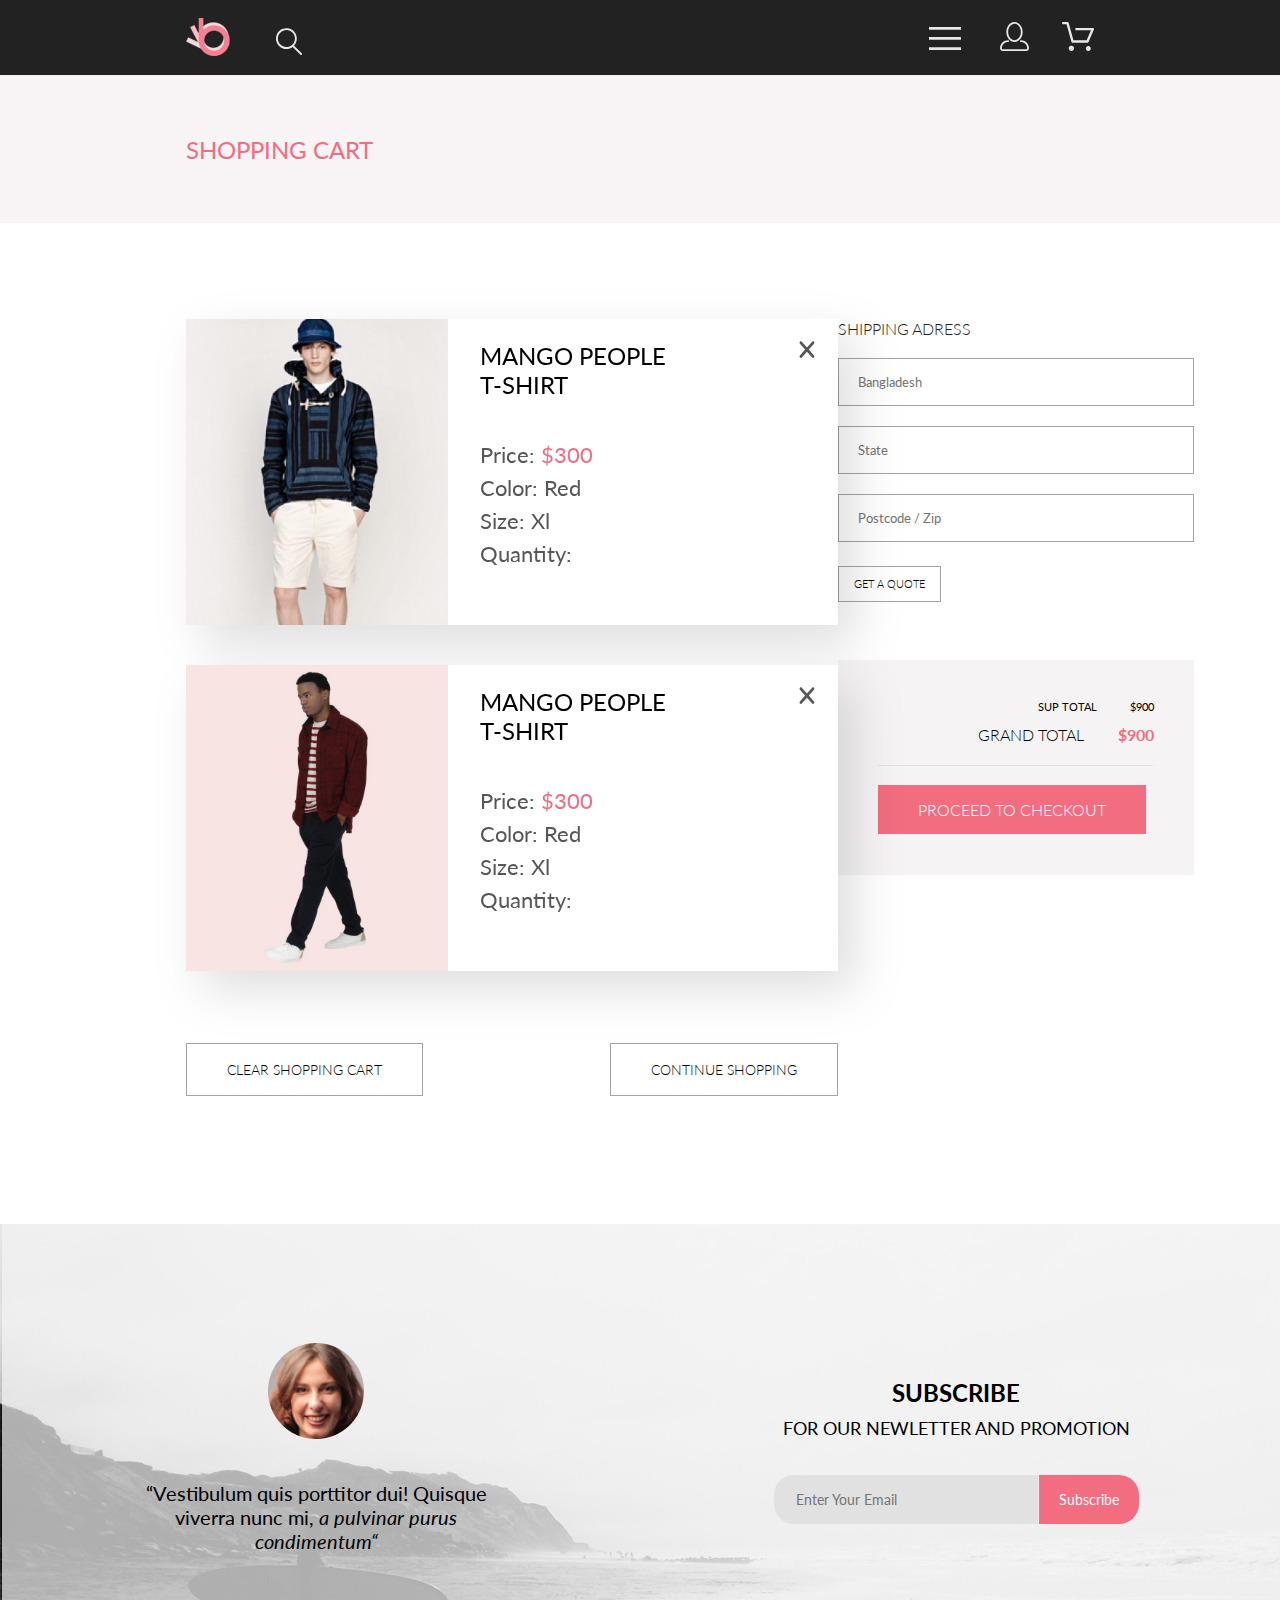
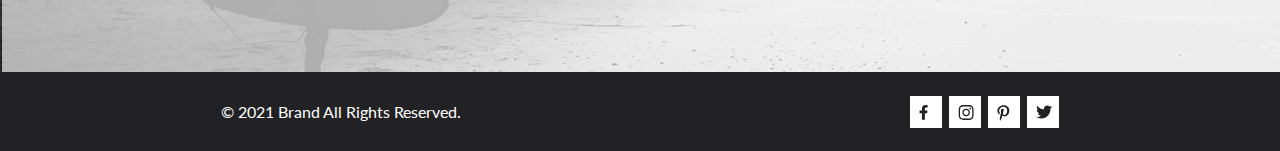
==== commit 69154c00: "all understand" ====
--- a/cart.html
+++ b/cart.html
@@ -34,7 +34,7 @@
                                 fill="#E8E8E8" />
                         </svg>
                 </li>
-                <li><a class="header__button" href="registration.html" target="_blank">
+                <li><a class="header__button header__none" href="registration.html" target="_blank">
                         <svg width="29" height="29" viewBox="0 0 29 29" xmlns="http://www.w3.org/2000/svg">
                             <path
                                 d="M14.5 19.937C19 19.937 22.656 15.464 22.656 9.968C22.656 4.472 19 0 14.5 0C13.3631 0.0217413 12.2463 0.303398 11.2351 0.823397C10.2239 1.34339 9.34507 2.08794 8.66602 3C7.12663 4.99573 6.30819 7.45381 6.34399 9.974C6.34399 15.465 10 19.937 14.5 19.937ZM14.5 1.813C18 1.813 20.844 5.472 20.844 9.969C20.844 14.466 17.998 18.125 14.5 18.125C11.002 18.125 8.15603 14.465 8.15503 9.969C8.15403 5.473 11 1.813 14.5 1.813ZM20.844 18.125C20.6036 18.125 20.373 18.2205 20.203 18.3905C20.033 18.5605 19.9375 18.7911 19.9375 19.0315C19.9375 19.2719 20.033 19.5025 20.203 19.6725C20.373 19.8425 20.6036 19.938 20.844 19.938C22.526 19.9399 24.1386 20.6088 25.3279 21.7982C26.5172 22.9875 27.1861 24.6 27.188 26.282C27.1875 26.5221 27.0918 26.7523 26.922 26.9221C26.7522 27.0918 26.5221 27.1875 26.282 27.188H2.71997C2.47985 27.1875 2.24975 27.0918 2.07996 26.9221C1.91016 26.7523 1.81449 26.5221 1.81396 26.282C1.81608 24.6001 2.48517 22.9877 3.67444 21.7985C4.86371 20.6092 6.47608 19.9401 8.15796 19.938C8.39824 19.938 8.62868 19.8425 8.79858 19.6726C8.96849 19.5027 9.06396 19.2723 9.06396 19.032C9.06396 18.7917 8.96849 18.5613 8.79858 18.3914C8.62868 18.2215 8.39824 18.126 8.15796 18.126C5.99541 18.1279 3.92201 18.9875 2.39258 20.5164C0.863144 22.0453 0.00264777 24.1185 0 26.281C0.000794067 27.0019 0.287502 27.693 0.797241 28.2027C1.30698 28.7125 1.99811 28.9992 2.71899 29H26.282C27.0027 28.9989 27.6936 28.7121 28.2031 28.2024C28.7126 27.6927 28.9992 27.0017 29 26.281C28.9974 24.1187 28.1372 22.0457 26.6083 20.5168C25.0793 18.9878 23.0063 18.1276 20.844 18.125Z"
@@ -42,7 +42,7 @@
                         </svg>
                     </a>
                 </li>
-                <li><a class="header__button" href="#">
+                <li><a class="header__button header__none" href="#">
                         <svg width="32" height="29" viewBox="0 0 32 29" xmlns="http://www.w3.org/2000/svg">
                             <path
                                 d="M26.2009 29C25.5532 28.9738 24.9415 28.6948 24.4972 28.2227C24.0529 27.7506 23.8114 27.1232 23.8245 26.475C23.8376 25.8269 24.1043 25.2097 24.5673 24.7559C25.0303 24.3022 25.6527 24.048 26.301 24.048C26.9493 24.048 27.5717 24.3022 28.0347 24.7559C28.4977 25.2097 28.7644 25.8269 28.7775 26.475C28.7906 27.1232 28.549 27.7506 28.1047 28.2227C27.6604 28.6948 27.0488 28.9738 26.401 29H26.2009ZM6.75293 26.32C6.75293 25.79 6.91011 25.2718 7.20459 24.8311C7.49907 24.3904 7.91764 24.0469 8.40735 23.844C8.89705 23.6412 9.43594 23.5881 9.95581 23.6915C10.4757 23.7949 10.9532 24.0502 11.328 24.425C11.7028 24.7998 11.9581 25.2773 12.0615 25.7972C12.1649 26.317 12.1118 26.8559 11.9089 27.3456C11.7061 27.8353 11.3626 28.2539 10.9219 28.5483C10.4812 28.8428 9.96304 29 9.43298 29C9.08087 29.0003 8.73212 28.9311 8.40674 28.7966C8.08136 28.662 7.78569 28.4646 7.53662 28.2158C7.28755 27.9669 7.09001 27.6713 6.9552 27.3461C6.82039 27.0208 6.75098 26.6721 6.75098 26.32H6.75293ZM10.553 20.686C10.2935 20.6868 10.0409 20.6024 9.83411 20.4457C9.62727 20.2891 9.47758 20.0689 9.40796 19.819L4.57495 2.36401H1.18201C0.868521 2.36401 0.567859 2.23947 0.346191 2.01781C0.124523 1.79614 0 1.49549 0 1.18201C0 0.868519 0.124523 0.567873 0.346191 0.346205C0.567859 0.124537 0.868521 5.81268e-06 1.18201 5.81268e-06H5.46301C5.7225 -0.00080736 5.97504 0.0837201 6.18176 0.240568C6.38848 0.397416 6.53784 0.617884 6.60693 0.868006L11.4399 18.323H24.6179L29.001 8.27501H14.401C14.2428 8.27961 14.0854 8.25242 13.9379 8.19507C13.7904 8.13771 13.6559 8.05134 13.5424 7.94108C13.4288 7.83082 13.3386 7.69891 13.277 7.55315C13.2154 7.40739 13.1836 7.25075 13.1836 7.0925C13.1836 6.93426 13.2154 6.77762 13.277 6.63186C13.3386 6.4861 13.4288 6.35419 13.5424 6.24393C13.6559 6.13367 13.7904 6.0473 13.9379 5.98994C14.0854 5.93259 14.2428 5.90541 14.401 5.91001H30.814C31.0097 5.90996 31.2022 5.95866 31.3744 6.05172C31.5465 6.14478 31.6928 6.27926 31.7999 6.44301C31.9078 6.60729 31.9734 6.79569 31.9908 6.99145C32.0083 7.18721 31.9771 7.38424 31.9 7.565L26.495 19.977C26.4026 20.1876 26.251 20.3668 26.0585 20.4927C25.866 20.6186 25.641 20.6858 25.411 20.686H10.553Z"
@@ -104,13 +104,14 @@
 
             <ul class="cart__list">
                 <li class="item__cart">
-                    <img src="img/fetured-3.jpg" alt="man in panama" width="262" height="306">
+                    <img class="cart__img" src="img/fetured-3.jpg" alt="man in panama">
                     <div class="cart__info">
                         <div class="heading__cart-esc">
                             <h2 class="cart__heading-item">mango people <span>t-shirt</span> </h2>
-                            <svg width="18" height="18" viewBox="0 0 18 18" xmlns="http://www.w3.org/2000/svg">
+                            <svg class="svg__cart-img" viewBox="0 0 10 12" fill="none"
+                                xmlns="http://www.w3.org/2000/svg">
                                 <path
-                                    d="M11.2453 9L17.5302 2.71516C17.8285 2.41741 17.9962 2.01336 17.9966 1.59191C17.997 1.17045 17.8299 0.76611 17.5322 0.467833C17.2344 0.169555 16.8304 0.00177586 16.4089 0.00140366C15.9875 0.00103146 15.5831 0.168097 15.2848 0.465848L9 6.75069L2.71516 0.465848C2.41688 0.167571 2.01233 0 1.5905 0C1.16868 0 0.764125 0.167571 0.465848 0.465848C0.167571 0.764125 0 1.16868 0 1.5905C0 2.01233 0.167571 2.41688 0.465848 2.71516L6.75069 9L0.465848 15.2848C0.167571 15.5831 0 15.9877 0 16.4095C0 16.8313 0.167571 17.2359 0.465848 17.5342C0.764125 17.8324 1.16868 18 1.5905 18C2.01233 18 2.41688 17.8324 2.71516 17.5342L9 11.2493L15.2848 17.5342C15.5831 17.8324 15.9877 18 16.4095 18C16.8313 18 17.2359 17.8324 17.5342 17.5342C17.8324 17.2359 18 16.8313 18 16.4095C18 15.9877 17.8324 15.5831 17.5342 15.2848L11.2453 9Z"
+                                    d="M6.21133 5.73193L9.66221 1.87065C9.82599 1.68772 9.91811 1.43948 9.91832 1.18055C9.91852 0.921615 9.82679 0.673196 9.6633 0.489941C9.49981 0.306686 9.27796 0.203606 9.04655 0.203377C8.81513 0.203148 8.59312 0.30579 8.42934 0.488722L4.97846 4.35L1.52758 0.488722C1.3638 0.305467 1.14167 0.202515 0.910056 0.202515C0.678439 0.202515 0.456309 0.305467 0.292531 0.488722C0.128753 0.671977 0.0367432 0.920525 0.0367432 1.17969C0.0367432 1.43885 0.128753 1.6874 0.292531 1.87065L3.74341 5.73193L0.292531 9.5932C0.128753 9.77646 0.0367432 10.025 0.0367432 10.2842C0.0367432 10.5433 0.128753 10.7919 0.292531 10.9751C0.456309 11.1584 0.678439 11.2613 0.910056 11.2613C1.14167 11.2613 1.3638 11.1584 1.52758 10.9751L4.97846 7.11386L8.42934 10.9751C8.59312 11.1584 8.81525 11.2613 9.04687 11.2613C9.27848 11.2613 9.50061 11.1584 9.66439 10.9751C9.82817 10.7919 9.92018 10.5433 9.92018 10.2842C9.92018 10.025 9.82817 9.77646 9.66439 9.5932L6.21133 5.73193Z"
                                     fill="#575757" />
                             </svg>
                         </div>
@@ -123,13 +124,14 @@
                     </div>
                 </li>
                 <li class="item__cart">
-                    <img src="img/catalog-2.jpg" alt="catalog-2" width="262" height="306">
+                    <img class="cart__img" src="img/catalog-2.jpg" alt="catalog-2">
                     <div class="cart__info">
                         <div class="heading__cart-esc">
                             <h2 class="cart__heading-item">mango people <span>t-shirt</span> </h2>
-                            <svg width="18" height="18" viewBox="0 0 18 18" xmlns="http://www.w3.org/2000/svg">
+                            <svg class="svg__cart-img" viewBox="0 0 10 12" fill="none"
+                                xmlns="http://www.w3.org/2000/svg">
                                 <path
-                                    d="M11.2453 9L17.5302 2.71516C17.8285 2.41741 17.9962 2.01336 17.9966 1.59191C17.997 1.17045 17.8299 0.76611 17.5322 0.467833C17.2344 0.169555 16.8304 0.00177586 16.4089 0.00140366C15.9875 0.00103146 15.5831 0.168097 15.2848 0.465848L9 6.75069L2.71516 0.465848C2.41688 0.167571 2.01233 0 1.5905 0C1.16868 0 0.764125 0.167571 0.465848 0.465848C0.167571 0.764125 0 1.16868 0 1.5905C0 2.01233 0.167571 2.41688 0.465848 2.71516L6.75069 9L0.465848 15.2848C0.167571 15.5831 0 15.9877 0 16.4095C0 16.8313 0.167571 17.2359 0.465848 17.5342C0.764125 17.8324 1.16868 18 1.5905 18C2.01233 18 2.41688 17.8324 2.71516 17.5342L9 11.2493L15.2848 17.5342C15.5831 17.8324 15.9877 18 16.4095 18C16.8313 18 17.2359 17.8324 17.5342 17.5342C17.8324 17.2359 18 16.8313 18 16.4095C18 15.9877 17.8324 15.5831 17.5342 15.2848L11.2453 9Z"
+                                    d="M6.21133 5.73193L9.66221 1.87065C9.82599 1.68772 9.91811 1.43948 9.91832 1.18055C9.91852 0.921615 9.82679 0.673196 9.6633 0.489941C9.49981 0.306686 9.27796 0.203606 9.04655 0.203377C8.81513 0.203148 8.59312 0.30579 8.42934 0.488722L4.97846 4.35L1.52758 0.488722C1.3638 0.305467 1.14167 0.202515 0.910056 0.202515C0.678439 0.202515 0.456309 0.305467 0.292531 0.488722C0.128753 0.671977 0.0367432 0.920525 0.0367432 1.17969C0.0367432 1.43885 0.128753 1.6874 0.292531 1.87065L3.74341 5.73193L0.292531 9.5932C0.128753 9.77646 0.0367432 10.025 0.0367432 10.2842C0.0367432 10.5433 0.128753 10.7919 0.292531 10.9751C0.456309 11.1584 0.678439 11.2613 0.910056 11.2613C1.14167 11.2613 1.3638 11.1584 1.52758 10.9751L4.97846 7.11386L8.42934 10.9751C8.59312 11.1584 8.81525 11.2613 9.04687 11.2613C9.27848 11.2613 9.50061 11.1584 9.66439 10.9751C9.82817 10.7919 9.92018 10.5433 9.92018 10.2842C9.92018 10.025 9.82817 9.77646 9.66439 9.5932L6.21133 5.73193Z"
                                     fill="#575757" />
                             </svg>
                         </div>
--- a/css/style.css
+++ b/css/style.css
@@ -178,7 +178,7 @@
 
 @media (max-width: 768px) {
   .container {
-    width: 95%;
+    width: 94%;
   }
 }
 
@@ -206,6 +206,7 @@
 
 .header__burger-btn {
   padding-top: 4px;
+  fill: white;
 }
 
 .header__list {
@@ -266,6 +267,61 @@
   color: #F16D7F;
 }
 
+.header__catalog {
+  min-height: 148px;
+  background-color: #F8F3F4;
+  display: flex;
+  justify-content: space-around;
+  align-items: center;
+}
+
+.header__catalog-name {
+  font-size: 24px;
+  line-height: 29px;
+  font-weight: 400;
+  font-style: normal;
+  text-transform: uppercase;
+  color: #F16D7F;
+}
+
+@media (max-width: 375px) {
+  .header__catalog-name {
+    text-align: center;
+  }
+}
+
+.header__catalog-list {
+  font-size: 14px;
+  line-height: 17px;
+  font-weight: 300;
+  font-style: normal;
+  display: flex;
+  text-transform: uppercase;
+  color: #5D5D5D;
+}
+
+.header__catalog-item {
+  position: relative;
+  padding: 0 10px 0 0;
+}
+
+.header__catalog-item::after {
+  content: '/';
+  position: absolute;
+  right: 2px;
+}
+
+.header__catalog-transform {
+  font-weight: 700;
+  color: #F16D7F;
+}
+
+@media (max-width: 375px) {
+  .header__none {
+    display: none;
+  }
+}
+
 .intro {
   display: flex;
 }
@@ -278,8 +334,22 @@
   padding-left: 60px;
 }
 
+@media (max-width: 375px) {
+  .intro__heading-box {
+    height: 363px;
+  }
+}
+
 .intro__svg {
   margin-right: 16px;
+  width: 12px;
+  height: 93;
+}
+
+@media (max-width: 375px) {
+  .intro__svg {
+    height: 61px;
+  }
 }
 
 .intro__heading {
@@ -290,6 +360,24 @@
   text-transform: uppercase;
 }
 
+@media (max-width: 768px) {
+  .intro__heading {
+    font-size: 44px;
+    line-height: 52px;
+    font-weight: 900;
+    font-style: normal;
+  }
+}
+
+@media (max-width: 375px) {
+  .intro__heading {
+    font-size: 38px;
+    line-height: 45px;
+    font-weight: 900;
+    font-style: normal;
+  }
+}
+
 .intro__text {
   font-size: 37px;
   line-height: 44px;
@@ -298,12 +386,36 @@
   display: block;
 }
 
+@media (max-width: 768px) {
+  .intro__text {
+    font-size: 24px;
+    line-height: 29px;
+    font-weight: 700;
+    font-style: normal;
+  }
+}
+
+@media (max-width: 375px) {
+  .intro__text {
+    font-size: 20px;
+    line-height: 24px;
+    font-weight: 700;
+    font-style: normal;
+  }
+}
+
 .intro__pink {
   color: #F16D7F;
 }
 
 .intro__img {
   width: 50%;
+}
+
+@media (max-width: 375px) {
+  .intro__img {
+    display: none;
+  }
 }
 
 .stock__list {
@@ -311,6 +423,12 @@
   flex-wrap: wrap;
   margin-bottom: 96px;
   justify-content: space-between;
+}
+
+@media (max-width: 768px) {
+  .stock__list {
+    margin-bottom: 155px;
+  }
 }
 
 .stock__item {
@@ -322,6 +440,7 @@
   align-items: center;
   justify-content: center;
   background-size: cover;
+  background-position: center;
 }
 
 @media (max-width: 768px) {
@@ -330,8 +449,20 @@
   }
 }
 
+@media (max-width: 375px) {
+  .stock__item {
+    width: 350px;
+  }
+}
+
 .stock__item--women {
   background-image: url(../img/stock-1.jpg);
+}
+
+@media (max-width: 375px) {
+  .stock__item--women {
+    margin-top: 65px;
+  }
 }
 
 .stock__item--men {
@@ -348,6 +479,13 @@
   min-height: 180px;
 }
 
+@media (max-width: 375px) {
+  .stock__item--accesories {
+    width: 350px;
+    height: 111px;
+  }
+}
+
 .heading__stock-item {
   font-size: 16px;
   line-height: 19px;
@@ -392,25 +530,38 @@
 .fetured__list {
   display: flex;
   flex-wrap: wrap;
-  justify-content: space-between;
+  justify-content: center;
+}
+
+@media (max-width: 768px) {
+  .fetured__list {
+    width: 768px;
+  }
+}
+
+@media (max-width: 375px) {
+  .fetured__list {
+    width: 375px;
+  }
 }
 
 .fetured__item {
-  width: 31%;
-  height: 48%;
+  width: 360px;
   background-color: #F8F8F8;
   margin: 30px 0 0 10px;
   position: relative;
-  top: 0;
+  margin-right: 20px;
+  margin-left: 20px;
 }
 
 .fetured__item:hover .over__wrapper {
   display: block;
 }
 
-.fetured__item--img {
-  width: 100%;
-  height: 71%;
+@media (max-width: 768px) {
+  .fetured__item {
+    margin-left: 0;
+  }
 }
 
 .fetured__btn {
@@ -477,8 +628,8 @@
 }
 
 .fetured .overlay {
-  width: 100%;
-  height: 74%;
+  width: 360px;
+  height: 420px;
   background: rgba(58, 56, 56, 0.86);
   position: absolute;
   top: 0;
@@ -489,221 +640,22 @@
   align-self: center;
 }
 
-.details {
-  background-color: #222224;
-  min-height: 341px;
-}
-
-.details__list {
-  display: flex;
-  justify-content: space-between;
-  text-align: center;
-  min-height: 341px;
-  align-items: center;
-}
-
-.details__heading {
-  font-size: 20px;
-  line-height: 24px;
-  font-weight: 400;
-  font-style: normal;
-  color: #FFFFFF;
-  margin: 25px 0 16px;
-}
-
-.details__text {
-  font-size: 14px;
-  line-height: 17px;
-  font-weight: 300;
-  font-style: normal;
-  width: 300px;
-  color: #FBFBFB;
-}
-
-.subscribe__info {
-  min-height: 448px;
-  background-image: url("../img/subscribe-back.jpg");
-  background-repeat: no-repeat;
-  background-size: cover;
-}
-
-.subscribe__list {
-  min-height: 448px;
-  display: flex;
-  justify-content: space-around;
-  align-items: center;
-  text-align: center;
-}
-
-.subscribe__face-text {
-  font-size: 20px;
-  line-height: 24px;
-  font-weight: 400;
-  font-style: normal;
-  width: 350px;
-  margin: 40px 0 0;
-}
-
-.subscibe__italic {
-  font-style: italic;
-}
-
-.subscribe__heading {
-  font-size: 24px;
-  line-height: 40px;
-  font-weight: 700;
-  font-style: normal;
-  text-transform: uppercase;
-}
-
-.subscribe__text {
-  font-size: 18px;
-  line-height: 30px;
-  font-weight: 400;
-  font-style: normal;
-  text-transform: uppercase;
-  margin: 0 0 32px;
-}
-
-.subscribe__input {
-  font-size: 14px;
-  line-height: 17px;
-  font-weight: 400;
-  font-style: normal;
-  height: 49px;
-  padding: 0 64px 0 22px;
-  background-color: #E1E1E1;
-  border: none;
-  border-radius: 20px 0 0 20px;
-}
-
-.subscribe__input:hover {
-  background-color: #F16D7F;
-  color: #FFFFFF;
-}
-
-.subscribe__input:hover::placeholder {
-  color: #FFFFFF;
-}
-
-.subscribe__button {
-  font-size: 14px;
-  line-height: 17px;
-  font-weight: 400;
-  font-style: normal;
-  height: 49px;
-  padding: 10px 20px;
-  margin-left: -3px;
-  color: #FFFFFF;
-  border: none;
-  border-radius: 0 20px 20px 0;
-  background-color: #F16D7F;
-}
-
-.copy {
-  min-height: 79px;
-  background-color: #222224;
-}
-
-.copy__list {
-  display: flex;
-  justify-content: space-around;
-  align-items: center;
-  min-height: 79px;
-}
-
-.copy__link {
-  display: flex;
-}
-
-.copy__item {
-  width: 32px;
-  height: 32px;
-  padding: 9px;
-  background-color: #FFFFFF;
-  align-items: center;
-  margin-left: 7px;
-}
-
-.copy__item:hover .item__svg {
-  fill: #FFFFFF;
-}
-
-.copy .item__svg {
-  fill: #222222;
-}
-
-.copy__item:hover {
-  background-color: #F16D7F;
-}
-
-.copy__text {
-  font-size: 16px;
-  line-height: 19px;
-  font-weight: 400;
-  font-style: normal;
-  color: #FFFFFF;
-}
-
-.header__catalog {
-  min-height: 148px;
-  background-color: #F8F3F4;
-  display: flex;
-  justify-content: space-around;
-  align-items: center;
-}
-
-.header__catalog-name {
-  font-size: 24px;
-  line-height: 29px;
-  font-weight: 400;
-  font-style: normal;
-  text-transform: uppercase;
-  color: #F16D7F;
-}
-
-.header__catalog-list {
-  font-size: 14px;
-  line-height: 17px;
-  font-weight: 300;
-  font-style: normal;
-  display: flex;
-  text-transform: uppercase;
-  color: #5D5D5D;
-}
-
-.header__catalog-item {
+.fetured__filter {
+  display: flex;
+  margin: 50px 0 64px 20px;
+}
+
+.fetured__fil {
+  font-size: 14px;
+  line-height: 17px;
+  font-weight: 600;
+  font-style: normal;
+  display: flex;
+  text-transform: uppercase;
   position: relative;
-  padding: 0 10px 0 0;
-}
-
-.header__catalog-item::after {
-  content: '/';
-  position: absolute;
-  right: 2px;
-}
-
-.header__catalog-transform {
-  font-weight: 700;
-  color: #F16D7F;
-}
-
-.fetured__filter {
-  display: flex;
-  margin: 50px 0 64px 20px;
-}
-
-.fetured__fil {
-  font-size: 14px;
-  line-height: 17px;
-  font-weight: 600;
-  font-style: normal;
-  display: flex;
-  text-transform: uppercase;
-  position: relative;
-}
-
-.filter__img {
+}
+
+.fetured__img {
   position: absolute;
   top: 3px;
   left: 50px;
@@ -737,7 +689,7 @@
   right: -21px;
 }
 
-.pages {
+.fetured .pages {
   font-size: 16px;
   line-height: 19px;
   font-weight: 400;
@@ -750,7 +702,7 @@
   position: relative;
 }
 
-.pages::before {
+.fetured .pages::before {
   content: '';
   position: absolute;
   width: 8px;
@@ -761,7 +713,7 @@
   left: 15px;
 }
 
-.pages::after {
+.fetured .pages::after {
   content: '';
   position: absolute;
   width: 8px;
@@ -772,15 +724,226 @@
   right: 15px;
 }
 
+.details {
+  background-color: #222224;
+  min-height: 341px;
+}
+
+@media (max-width: 768px) {
+  .details {
+    padding-bottom: 48px;
+  }
+}
+
+.details__list {
+  display: flex;
+  justify-content: space-between;
+  text-align: center;
+  min-height: 341px;
+  align-items: center;
+}
+
+@media (max-width: 768px) {
+  .details__list {
+    flex-direction: column;
+  }
+}
+
+@media (max-width: 768px) {
+  .details__item {
+    margin-top: 48px;
+  }
+}
+
+.details__heading {
+  font-size: 20px;
+  line-height: 24px;
+  font-weight: 400;
+  font-style: normal;
+  color: #FFFFFF;
+  margin: 25px 0 16px;
+}
+
+.details__text {
+  font-size: 14px;
+  line-height: 17px;
+  font-weight: 300;
+  font-style: normal;
+  width: 300px;
+  color: #FBFBFB;
+}
+
+.subscribe__info {
+  min-height: 448px;
+  background-image: url("../img/subscribe-back.jpg");
+  background-repeat: no-repeat;
+  background-size: cover;
+}
+
+@media (max-width: 768px) {
+  .subscribe__info {
+    padding: 53px 0 219px 0;
+  }
+}
+
+.subscribe__list {
+  min-height: 448px;
+  display: flex;
+  justify-content: space-around;
+  align-items: center;
+  text-align: center;
+}
+
+@media (max-width: 768px) {
+  .subscribe__list {
+    flex-direction: column;
+  }
+}
+
+.subscribe__face-text {
+  font-size: 20px;
+  line-height: 24px;
+  font-weight: 400;
+  font-style: normal;
+  width: 350px;
+  margin: 40px 0 0;
+}
+
+@media (max-width: 768px) {
+  .subscribe__face-text {
+    margin-bottom: 50px;
+  }
+}
+
+.subscibe__italic {
+  font-style: italic;
+}
+
+.subscribe__heading {
+  font-size: 24px;
+  line-height: 40px;
+  font-weight: 700;
+  font-style: normal;
+  text-transform: uppercase;
+}
+
+.subscribe__text {
+  font-size: 18px;
+  line-height: 30px;
+  font-weight: 400;
+  font-style: normal;
+  text-transform: uppercase;
+  margin: 0 0 32px;
+}
+
+.subscribe__input {
+  font-size: 14px;
+  line-height: 17px;
+  font-weight: 400;
+  font-style: normal;
+  height: 49px;
+  padding: 0 64px 0 22px;
+  background-color: #E1E1E1;
+  border: none;
+  border-radius: 20px 0 0 20px;
+}
+
+.subscribe__input:hover {
+  background-color: #F16D7F;
+  color: #FFFFFF;
+}
+
+.subscribe__input:hover::placeholder {
+  color: #FFFFFF;
+}
+
+.subscribe__button {
+  font-size: 14px;
+  line-height: 17px;
+  font-weight: 400;
+  font-style: normal;
+  height: 49px;
+  padding: 10px 20px;
+  margin-left: -3px;
+  color: #FFFFFF;
+  border: none;
+  border-radius: 0 20px 20px 0;
+  background-color: #F16D7F;
+}
+
+.copy {
+  min-height: 79px;
+  background-color: #222224;
+}
+
+@media (max-width: 375px) {
+  .copy {
+    min-height: 143px;
+  }
+}
+
+.copy__list {
+  display: flex;
+  justify-content: space-around;
+  align-items: center;
+  min-height: 79px;
+}
+
+@media (max-width: 375px) {
+  .copy__list {
+    flex-direction: column-reverse;
+    min-height: 143px;
+  }
+}
+
+.copy__link {
+  display: flex;
+}
+
+.copy__item {
+  width: 32px;
+  height: 32px;
+  padding: 9px;
+  background-color: #FFFFFF;
+  align-items: center;
+  margin-left: 7px;
+}
+
+.copy__item:hover .item__svg {
+  fill: #FFFFFF;
+}
+
+.copy .item__svg {
+  fill: #222222;
+}
+
+.copy__item:hover {
+  background-color: #F16D7F;
+}
+
+.copy__text {
+  font-size: 16px;
+  line-height: 19px;
+  font-weight: 400;
+  font-style: normal;
+  color: #FFFFFF;
+}
+
 .header__registration {
   justify-content: start;
 }
 
 .form__box {
   display: flex;
-  justify-content: space-around;
+  justify-content: space-between;
   margin-top: 64px;
   margin-bottom: 96px;
+}
+
+@media (max-width: 375px) {
+  .form__box {
+    flex-direction: column;
+  }
 }
 
 .legend__name {
@@ -797,10 +960,16 @@
   line-height: 16px;
   font-weight: 300;
   font-style: normal;
-  width: 100%;
+  width: 360px;
   border: 1px solid #A4A4A4;
   margin: 10px 0 10px 0;
   padding: 17px;
+}
+
+@media (max-width: 375px) {
+  .form__input {
+    width: 316px;
+  }
 }
 
 .form__input:hover {
@@ -874,6 +1043,23 @@
   font-weight: 300;
   font-style: normal;
   width: 650px;
+}
+
+@media (max-width: 768px) {
+  .form__info {
+    margin-left: 20px;
+    font-size: 16px;
+    line-height: 19px;
+    font-weight: 300;
+    font-style: normal;
+  }
+}
+
+@media (max-width: 375px) {
+  .form__info {
+    margin-top: 40px;
+    width: 320px;
+  }
 }
 
 .form__info h2 {
@@ -1005,7 +1191,7 @@
 .product__btn:before {
   content: '';
   position: absolute;
-  background-image: url("../img/pinkBasket.png");
+  background-image: url("../img/pink-basket.png");
   width: 26px;
   height: 25px;
   background-size: 26px 25px;
@@ -1026,10 +1212,46 @@
   justify-content: space-between;
 }
 
+@media (max-width: 768px) {
+  .cart {
+    flex-direction: column;
+  }
+}
+
+.cart__img {
+  width: 262px;
+  height: 306px;
+}
+
+@media (max-width: 375px) {
+  .cart__img {
+    width: 144px;
+    height: 201px;
+  }
+}
+
+.svg__cart-img {
+  width: 18px;
+  height: 18px;
+}
+
+@media (max-width: 375px) {
+  .svg__cart-img {
+    width: 10px;
+    height: 10px;
+  }
+}
+
 .cart__list {
   width: 652px;
 }
 
+@media (max-width: 375px) {
+  .cart__list {
+    width: 340px;
+  }
+}
+
 .heading__cart-esc {
   display: flex;
   justify-content: space-between;
@@ -1064,6 +1286,17 @@
   text-transform: uppercase;
   border: 1px solid #A4A4A4;
   padding: 17px 40px;
+}
+
+@media (max-width: 375px) {
+  .button__list-cart button {
+    font-size: 11px;
+    line-height: 14px;
+    font-weight: 400;
+    font-style: normal;
+    margin-left: 10px;
+    padding: 10px;
+  }
 }
 
 .button__list-cart button:hover {
@@ -1078,6 +1311,12 @@
   background-color: #FFFFFF;
 }
 
+@media (max-width: 375px) {
+  .cart__info {
+    padding: 13px 17px 38px 17px;
+  }
+}
+
 .cart__heading-item {
   font-size: 24px;
   line-height: 29px;
@@ -1090,6 +1329,15 @@
   display: block;
 }
 
+@media (max-width: 375px) {
+  .cart__heading-item {
+    font-size: 16px;
+    line-height: 19px;
+    font-weight: 400;
+    font-style: normal;
+  }
+}
+
 .cart__info-list {
   font-size: 22px;
   line-height: 27px;
@@ -1099,6 +1347,16 @@
   margin-top: 42px;
 }
 
+@media (max-width: 375px) {
+  .cart__info-list {
+    font-size: 14px;
+    line-height: 17px;
+    font-weight: 400;
+    font-style: normal;
+    margin-top: 20px;
+  }
+}
+
 .cart__info-list li {
   padding-bottom: 6px;
 }
@@ -1109,6 +1367,19 @@
 
 .register__list {
   width: 359px;
+}
+
+@media (max-width: 768px) {
+  .register__list {
+    display: flex;
+    margin-top: 64px;
+  }
+}
+
+@media (max-width: 375px) {
+  .register__list {
+    flex-direction: column;
+  }
 }
 
 .form__cart legend {
@@ -1121,7 +1392,7 @@
 }
 
 .form__cart input {
-  width: 360px;
+  width: 350px;
   height: 44px;
   margin-top: 20px;
   border: 1px solid #A4A4A4;
@@ -1159,6 +1430,19 @@
   padding: 40px;
 }
 
+@media (max-width: 768px) {
+  .total {
+    margin-top: 38px;
+    margin-left: 20px;
+  }
+}
+
+@media (max-width: 375px) {
+  .total {
+    margin-left: 0;
+  }
+}
+
 .total__list {
   text-align: right;
 }
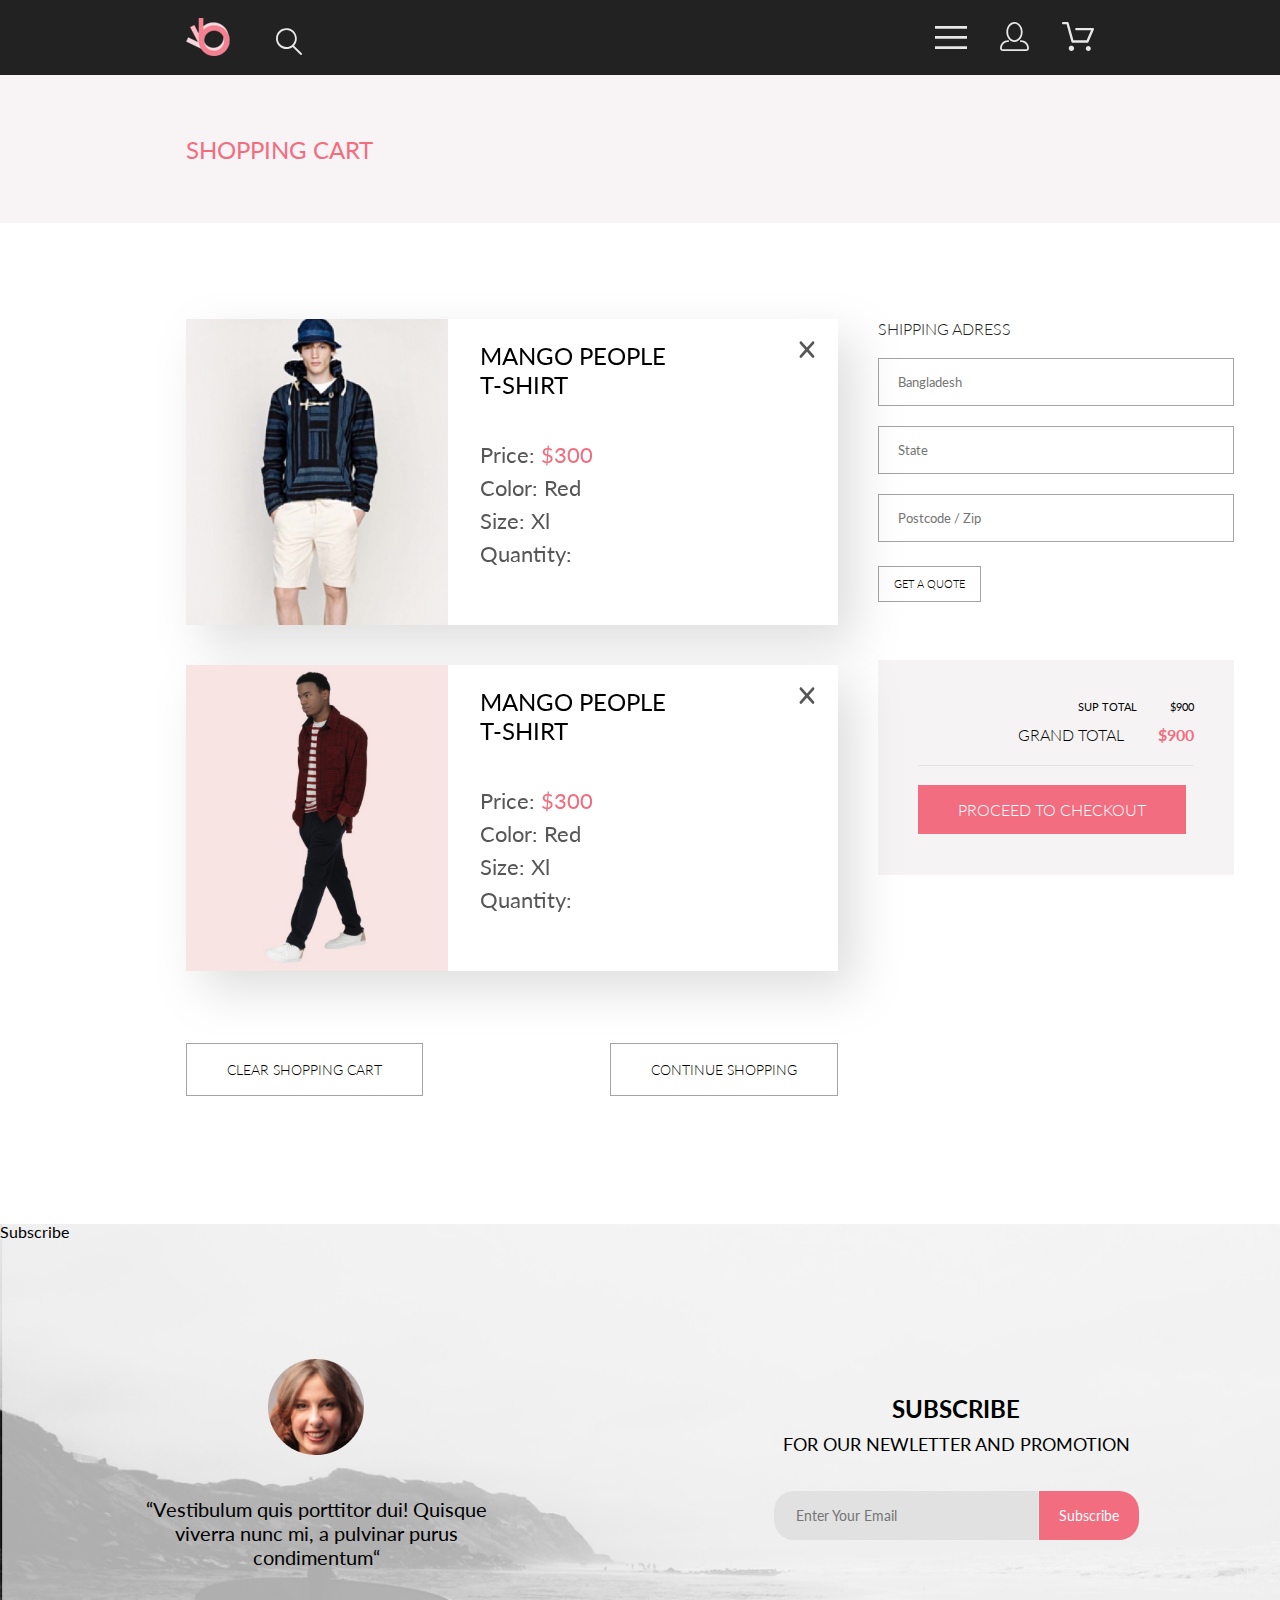
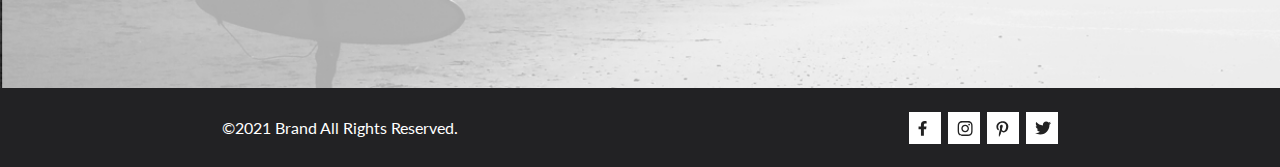
==== commit 9db46650: "valid format" ====
--- a/cart.html
+++ b/cart.html
@@ -27,12 +27,11 @@
             </div>
 
             <ul class="header__list">
-                <li><button class="header__button">
-                        <svg class="header__burger-btn" width="32" height="23" viewBox="0 0 32 23"
-                            xmlns="http://www.w3.org/2000/svg">
-                            <path d="M0 23V20.31H32V23H0ZM0 12.76V10.07H32V12.76H0ZM0 2.69V0H32V2.69H0Z"
-                                fill="#E8E8E8" />
-                        </svg>
+                <li><button class="header__button"></button>
+                    <svg class="header__burger-btn" width="32" height="23" viewBox="0 0 32 23"
+                        xmlns="http://www.w3.org/2000/svg">
+                        <path d="M0 23V20.31H32V23H0ZM0 12.76V10.07H32V12.76H0ZM0 2.69V0H32V2.69H0Z" fill="#E8E8E8" />
+                    </svg>
                 </li>
                 <li><a class="header__button header__none" href="registration.html" target="_blank">
                         <svg width="29" height="29" viewBox="0 0 29 29" xmlns="http://www.w3.org/2000/svg">
@@ -55,15 +54,15 @@
 
         <nav class="header__navigation">
             <div class="header__menu">
-                <h2 class="navigation__header">Menu</h2>
-                <img class="navigation__esc" src="img/esc.png" alt="esc" width="12" height="12">
+                <h2 class="header__menu-nav">Menu</h2>
+                <img class="header__menu-esc" src="img/esc.png" alt="esc" width="12" height="12">
             </div>
 
             <ul>
                 <li>
                     <h3 class="header__name">Man</h3>
                     <ul class="header__items">
-                        <li class="list__items"><a href="#">Accesories</a></li>
+                        <li><a href="#">Accesories</a></li>
                         <li><a href="#">Bags</a></li>
                         <li><a href="#">Denim</a></li>
                         <li><a href="#">T-Shirts</a></li>
@@ -95,20 +94,20 @@
     </header>
 
     <main class="main">
-        <section class="header__catalog header__registration">
-            <h1 class="header__catalog-name  container">shopping cart</h1>
+        <section class="main__header-catalog main__header-catalog--registration">
+            <h1 class="main__catalog-name container">shopping cart</h1>
         </section>
 
         <section class="cart container">
             <h1 class="visually-hidden">cart</h1>
 
             <ul class="cart__list">
-                <li class="item__cart">
+                <li class="cart__item">
                     <img class="cart__img" src="img/fetured-3.jpg" alt="man in panama">
                     <div class="cart__info">
-                        <div class="heading__cart-esc">
+                        <div class="cart__heading-esc">
                             <h2 class="cart__heading-item">mango people <span>t-shirt</span> </h2>
-                            <svg class="svg__cart-img" viewBox="0 0 10 12" fill="none"
+                            <svg class="cart__svg-img" viewBox="0 0 10 12" fill="none"
                                 xmlns="http://www.w3.org/2000/svg">
                                 <path
                                     d="M6.21133 5.73193L9.66221 1.87065C9.82599 1.68772 9.91811 1.43948 9.91832 1.18055C9.91852 0.921615 9.82679 0.673196 9.6633 0.489941C9.49981 0.306686 9.27796 0.203606 9.04655 0.203377C8.81513 0.203148 8.59312 0.30579 8.42934 0.488722L4.97846 4.35L1.52758 0.488722C1.3638 0.305467 1.14167 0.202515 0.910056 0.202515C0.678439 0.202515 0.456309 0.305467 0.292531 0.488722C0.128753 0.671977 0.0367432 0.920525 0.0367432 1.17969C0.0367432 1.43885 0.128753 1.6874 0.292531 1.87065L3.74341 5.73193L0.292531 9.5932C0.128753 9.77646 0.0367432 10.025 0.0367432 10.2842C0.0367432 10.5433 0.128753 10.7919 0.292531 10.9751C0.456309 11.1584 0.678439 11.2613 0.910056 11.2613C1.14167 11.2613 1.3638 11.1584 1.52758 10.9751L4.97846 7.11386L8.42934 10.9751C8.59312 11.1584 8.81525 11.2613 9.04687 11.2613C9.27848 11.2613 9.50061 11.1584 9.66439 10.9751C9.82817 10.7919 9.92018 10.5433 9.92018 10.2842C9.92018 10.025 9.82817 9.77646 9.66439 9.5932L6.21133 5.73193Z"
@@ -123,12 +122,12 @@
                         </ul>
                     </div>
                 </li>
-                <li class="item__cart">
+                <li class="cart__item">
                     <img class="cart__img" src="img/catalog-2.jpg" alt="catalog-2">
                     <div class="cart__info">
-                        <div class="heading__cart-esc">
+                        <div class="cart__heading-esc">
                             <h2 class="cart__heading-item">mango people <span>t-shirt</span> </h2>
-                            <svg class="svg__cart-img" viewBox="0 0 10 12" fill="none"
+                            <svg class="cart__svg-img" viewBox="0 0 10 12" fill="none"
                                 xmlns="http://www.w3.org/2000/svg">
                                 <path
                                     d="M6.21133 5.73193L9.66221 1.87065C9.82599 1.68772 9.91811 1.43948 9.91832 1.18055C9.91852 0.921615 9.82679 0.673196 9.6633 0.489941C9.49981 0.306686 9.27796 0.203606 9.04655 0.203377C8.81513 0.203148 8.59312 0.30579 8.42934 0.488722L4.97846 4.35L1.52758 0.488722C1.3638 0.305467 1.14167 0.202515 0.910056 0.202515C0.678439 0.202515 0.456309 0.305467 0.292531 0.488722C0.128753 0.671977 0.0367432 0.920525 0.0367432 1.17969C0.0367432 1.43885 0.128753 1.6874 0.292531 1.87065L3.74341 5.73193L0.292531 9.5932C0.128753 9.77646 0.0367432 10.025 0.0367432 10.2842C0.0367432 10.5433 0.128753 10.7919 0.292531 10.9751C0.456309 11.1584 0.678439 11.2613 0.910056 11.2613C1.14167 11.2613 1.3638 11.1584 1.52758 10.9751L4.97846 7.11386L8.42934 10.9751C8.59312 11.1584 8.81525 11.2613 9.04687 11.2613C9.27848 11.2613 9.50061 11.1584 9.66439 10.9751C9.82817 10.7919 9.92018 10.5433 9.92018 10.2842C9.92018 10.025 9.82817 9.77646 9.66439 9.5932L6.21133 5.73193Z"
@@ -143,14 +142,16 @@
                         </ul>
                     </div>
                 </li>
-                <ul class="button__list-cart">
-                    <li><button type="button">clear shopping cart</button></li>
-                    <li><button type="button">continue shopping</button></li>
-                </ul>
-            </ul>
-
-            <div class="register__list">
-                <form class="form__cart" action="GET">
+                <li>
+                    <ul class="cart__button-list">
+                        <li><button type="button">clear shopping cart</button></li>
+                        <li><button type="button">continue shopping</button></li>
+                    </ul>
+                </li>
+            </ul>
+
+            <div class="cart__register-list">
+                <form class="cart__form" action="GET">
                     <fieldset>
                         <legend>shipping adress</legend>
                         <input type="text" placeholder="Bangladesh">
@@ -171,19 +172,18 @@
                     </svg>
                     <button class="total__button" type="button">proceed to checkout</button>
                 </div>
-
             </div>
-
         </section>
     </main>
 
     <footer class="footer">
-        <section class="subscribe__info">
+        <section class="subscribe">
+            <h1 class="visually-hedden">Subscribe</h1>
             <ul class="subscribe__list">
                 <li>
                     <img src="img/subscribe-face.png" alt="face" width="96" height="96">
                     <p class="subscribe__face-text">“Vestibulum quis porttitor dui! Quisque viverra nunc mi, <span
-                            class="subscibe__italic"> a pulvinar purus condimentum“ </span></p>
+                            class="subscribe__italic"> a pulvinar purus condimentum“ </span></p>
                 </li>
                 <li>
                     <h2 class="subscribe__heading">subscribe</h2>
@@ -195,31 +195,32 @@
         </section>
 
         <section class="copy">
+            <h1 class="visually-hidden">Copy</h1>
             <ul class="copy__list">
                 <li>
-                    <p class="copy__text"> &copy 2021 Brand All Rights Reserved. </p>
+                    <p class="copy__text"> &copy;2021 Brand All Rights Reserved. </p>
                 </li>
                 <li>
                     <ul class="copy__link">
-                        <li class="copy__item"><a href="#"><svg class="item__svg" width="9" height="15"
+                        <li class="copy__item"><a href="#"><svg class="copy__item-svg" width="9" height="15"
                                     viewBox="0 0 9 15" xmlns="http://www.w3.org/2000/svg">
                                     <path
                                         d="M8.08836 8.28L8.50686 5.61602H5.89022V3.88729C5.89022 3.15847 6.25574 2.44806 7.42765 2.44806H8.61722V0.179975C8.61722 0.179975 7.53772 0 6.50561 0C4.35073 0 2.9422 1.27593 2.9422 3.5857V5.61602H0.546875V8.28H2.9422V14.72H5.89022V8.28H8.08836Z" />
                                 </svg>
                             </a></li>
-                        <li class="copy__item"><a href="#"><svg class="item__svg" width="16" height="15"
+                        <li class="copy__item"><a href="#"><svg class="copy__item-svg" width="16" height="15"
                                     viewBox="0 0 16 15" xmlns="http://www.w3.org/2000/svg">
                                     <path
                                         d="M8.13897 3.68159C6.02383 3.68159 4.31774 5.38491 4.31774 7.49663C4.31774 9.60835 6.02383 11.3117 8.13897 11.3117C10.2541 11.3117 11.9602 9.60835 11.9602 7.49663C11.9602 5.38491 10.2541 3.68159 8.13897 3.68159ZM8.13897 9.9769C6.77211 9.9769 5.65467 8.8646 5.65467 7.49663C5.65467 6.12866 6.76878 5.01636 8.13897 5.01636C9.50915 5.01636 10.6233 6.12866 10.6233 7.49663C10.6233 8.8646 9.50583 9.9769 8.13897 9.9769ZM13.0078 3.52554C13.0078 4.02026 12.6087 4.41538 12.1165 4.41538C11.621 4.41538 11.2252 4.01694 11.2252 3.52554C11.2252 3.03413 11.6243 2.63569 12.1165 2.63569C12.6087 2.63569 13.0078 3.03413 13.0078 3.52554ZM15.5386 4.42866C15.4821 3.23667 15.2094 2.18081 14.3347 1.31089C13.4634 0.440967 12.4058 0.168701 11.2119 0.108936C9.9814 0.039209 6.29321 0.039209 5.0627 0.108936C3.8721 0.165381 2.81453 0.437646 1.93987 1.30757C1.06522 2.17749 0.795836 3.23335 0.735973 4.42534C0.666134 5.65386 0.666134 9.33608 0.735973 10.5646C0.79251 11.7566 1.06522 12.8124 1.93987 13.6824C2.81453 14.5523 3.86878 14.8246 5.0627 14.8843C6.29321 14.9541 9.9814 14.9541 11.2119 14.8843C12.4058 14.8279 13.4634 14.5556 14.3347 13.6824C15.2061 12.8124 15.4788 11.7566 15.5386 10.5646C15.6085 9.33608 15.6085 5.65718 15.5386 4.42866ZM13.949 11.8828C13.6895 12.5335 13.1874 13.0349 12.5322 13.2972C11.5511 13.6857 9.22314 13.596 8.13897 13.596C7.05479 13.596 4.72348 13.6824 3.74573 13.2972C3.09389 13.0382 2.59171 12.5369 2.32898 11.8828C1.93987 10.9033 2.02967 8.57905 2.02967 7.49663C2.02967 6.41421 1.9432 4.08667 2.32898 3.1105C2.58838 2.45972 3.09056 1.95835 3.74573 1.69604C4.7268 1.30757 7.05479 1.39722 8.13897 1.39722C9.22314 1.39722 11.5545 1.31089 12.5322 1.69604C13.184 1.95503 13.6862 2.4564 13.949 3.1105C14.3381 4.08999 14.2483 6.41421 14.2483 7.49663C14.2483 8.57905 14.3381 10.9066 13.949 11.8828Z" />
                                 </svg>
                             </a></li>
-                        <li class="copy__item"><a href="#"><svg class="item__svg" width="13" height="16"
+                        <li class="copy__item"><a href="#"><svg class="copy__item-svg" width="13" height="16"
                                     viewBox="0 0 13 16" xmlns="http://www.w3.org/2000/svg">
                                     <path
                                         d="M6.74032 0.203125C3.55564 0.203125 0.408203 2.34063 0.408203 5.8C0.408203 8 1.63738 9.25 2.38233 9.25C2.68963 9.25 2.86655 8.3875 2.86655 8.14375C2.86655 7.85313 2.13091 7.23438 2.13091 6.025C2.13091 3.5125 4.03055 1.73125 6.4889 1.73125C8.60271 1.73125 10.1671 2.94062 10.1671 5.1625C10.1671 6.82187 9.50597 9.93437 7.36422 9.93437C6.59133 9.93437 5.93018 9.37187 5.93018 8.56563C5.93018 7.38438 6.74963 6.24062 6.74963 5.02187C6.74963 2.95312 3.835 3.32812 3.835 5.82812C3.835 6.35313 3.90018 6.93437 4.13298 7.4125C3.70463 9.26875 2.82931 12.0344 2.82931 13.9469C2.82931 14.5375 2.91311 15.1188 2.96899 15.7094C3.07452 15.8281 3.02175 15.8156 3.18316 15.7563C4.74757 13.6 4.69169 13.1781 5.3994 10.3562C5.78119 11.0875 6.76826 11.4812 7.55046 11.4812C10.8469 11.4812 12.3275 8.24688 12.3275 5.33125C12.3275 2.22813 9.66427 0.203125 6.74032 0.203125Z" />
                                 </svg>
                             </a></li>
-                        <li class="copy__item"><a href="#"><svg class="item__svg" width="17" height="14"
+                        <li class="copy__item"><a href="#"><svg class="copy__item-svg" width="17" height="14"
                                     viewBox="0 0 17 14" xmlns="http://www.w3.org/2000/svg">
                                     <path
                                         d="M14.417 3.74052C14.427 3.88264 14.427 4.0248 14.427 4.16692C14.427 8.50192 11.1498 13.4969 5.15986 13.4969C3.31448 13.4969 1.60022 12.9588 0.158203 12.0248C0.420396 12.0552 0.67247 12.0654 0.944752 12.0654C2.46741 12.0654 3.8691 11.5476 4.98843 10.6644C3.5565 10.6339 2.3565 9.68977 1.94305 8.39027C2.14475 8.4207 2.34642 8.44102 2.5582 8.44102C2.85063 8.44102 3.14308 8.40039 3.41533 8.32936C1.92291 8.02477 0.803551 6.70498 0.803551 5.11108V5.07048C1.23715 5.31414 1.74139 5.46642 2.2758 5.4867C1.39849 4.89786 0.823727 3.8928 0.823727 2.75573C0.823727 2.14661 0.985041 1.58823 1.26741 1.10092C2.87077 3.09077 5.28086 4.39023 7.98334 4.53239C7.93293 4.28873 7.90266 4.03495 7.90266 3.78114C7.90266 1.97402 9.35477 0.501953 11.1598 0.501953C12.0976 0.501953 12.9446 0.897891 13.5396 1.53748C14.2757 1.39536 14.9816 1.12123 15.6068 0.745609C15.3648 1.50705 14.8505 2.14664 14.1749 2.5527C14.8304 2.48167 15.4657 2.29889 16.0505 2.04511C15.6069 2.69483 15.0522 3.27348 14.417 3.74052Z" />
@@ -231,7 +232,7 @@
         </section>
     </footer>
 
-    <script src="main.js"></script>
+    <script src="js/main.js"></script>
 </body>
 
 </html>--- a/css/style.css
+++ b/css/style.css
@@ -219,12 +219,22 @@
   justify-content: space-between;
 }
 
-.header .navigation__esc {
+.header__menu-nav {
+  font-size: 14px;
+  line-height: 17px;
+  font-weight: 700;
+  font-style: normal;
+  color: #222222;
+  text-transform: uppercase;
+  padding: 37px 33px 12px;
+}
+
+.header__menu-esc {
   align-self: right;
   margin: 16px;
 }
 
-.header .header__navigation {
+.header__navigation {
   position: absolute;
   right: 0;
   display: none;
@@ -234,17 +244,7 @@
   outline: #5D5D5D;
 }
 
-.header .navigation__header {
-  font-size: 14px;
-  line-height: 17px;
-  font-weight: 700;
-  font-style: normal;
-  color: #222222;
-  text-transform: uppercase;
-  padding: 37px 33px 12px;
-}
-
-.header .header__name {
+.header__name {
   font-size: 14px;
   line-height: 17px;
   font-weight: 400;
@@ -254,7 +254,7 @@
   padding: 20px 12px 0 33px;
 }
 
-.header .header__items li {
+.header__items li {
   font-size: 14px;
   line-height: 17px;
   font-weight: 400;
@@ -263,11 +263,17 @@
   padding: 11px 0 0 54px;
 }
 
-.header .list__items:focus {
+.header__items li-list:focus {
   color: #F16D7F;
 }
 
-.header__catalog {
+@media (max-width: 375px) {
+  .header__none {
+    display: none;
+  }
+}
+
+.main__header-catalog {
   min-height: 148px;
   background-color: #F8F3F4;
   display: flex;
@@ -275,7 +281,7 @@
   align-items: center;
 }
 
-.header__catalog-name {
+.main__catalog-name {
   font-size: 24px;
   line-height: 29px;
   font-weight: 400;
@@ -285,12 +291,12 @@
 }
 
 @media (max-width: 375px) {
-  .header__catalog-name {
+  .main__catalog-name {
     text-align: center;
   }
 }
 
-.header__catalog-list {
+.main__catalog-list {
   font-size: 14px;
   line-height: 17px;
   font-weight: 300;
@@ -300,26 +306,20 @@
   color: #5D5D5D;
 }
 
-.header__catalog-item {
+.main__catalog-item {
   position: relative;
   padding: 0 10px 0 0;
 }
 
-.header__catalog-item::after {
+.main__catalog-item::after {
   content: '/';
   position: absolute;
   right: 2px;
 }
 
-.header__catalog-transform {
+.main__catalog-transform {
   font-weight: 700;
   color: #F16D7F;
-}
-
-@media (max-width: 375px) {
-  .header__none {
-    display: none;
-  }
 }
 
 .intro {
@@ -486,7 +486,7 @@
   }
 }
 
-.heading__stock-item {
+.stock__item-heading {
   font-size: 16px;
   line-height: 19px;
   font-weight: 400;
@@ -554,7 +554,7 @@
   margin-left: 20px;
 }
 
-.fetured__item:hover .over__wrapper {
+.fetured__item:hover .fetured__item-over-wrapper {
   display: block;
 }
 
@@ -623,7 +623,7 @@
   color: #FFFFFF;
 }
 
-.fetured .over__wrapper {
+.fetured .fetured__item-over-wrapper {
   display: none;
 }
 
@@ -635,7 +635,7 @@
   top: 0;
 }
 
-.fetured .btn__text {
+.fetured .fetured__btn-text {
   padding-left: 13px;
   align-self: center;
 }
@@ -645,7 +645,7 @@
   margin: 50px 0 64px 20px;
 }
 
-.fetured__fil {
+.fetured__fill {
   font-size: 14px;
   line-height: 17px;
   font-weight: 600;
@@ -773,7 +773,7 @@
   color: #FBFBFB;
 }
 
-.subscribe__info {
+.subscribe {
   min-height: 448px;
   background-image: url("../img/subscribe-back.jpg");
   background-repeat: no-repeat;
@@ -781,7 +781,7 @@
 }
 
 @media (max-width: 768px) {
-  .subscribe__info {
+  .subscribe {
     padding: 53px 0 219px 0;
   }
 }
@@ -815,7 +815,7 @@
   }
 }
 
-.subscibe__italic {
+.subscribe__fitalic {
   font-style: italic;
 }
 
@@ -913,7 +913,7 @@
   fill: #FFFFFF;
 }
 
-.copy .item__svg {
+.copy__item-svg {
   fill: #222222;
 }
 
@@ -929,11 +929,11 @@
   color: #FFFFFF;
 }
 
-.header__registration {
+.main__header-catalog--registration {
   justify-content: start;
 }
 
-.form__box {
+.form {
   display: flex;
   justify-content: space-between;
   margin-top: 64px;
@@ -941,12 +941,12 @@
 }
 
 @media (max-width: 375px) {
-  .form__box {
+  .form {
     flex-direction: column;
   }
 }
 
-.legend__name {
+.form__legend {
   font-size: 16px;
   line-height: 19px;
   font-weight: 300;
@@ -976,7 +976,7 @@
   border: 1px solid #F16D7F;
 }
 
-.input__text {
+.form__input-text {
   font-size: 13px;
   line-height: 16px;
   font-weight: 300;
@@ -986,15 +986,15 @@
   margin-top: 5px;
 }
 
-.radio__input__box {
+.form__radio {
   margin: 35px 0;
 }
 
-.radio__input {
+.form__radio-input {
   display: none;
 }
 
-.radio__label {
+.form__radio-label {
   font-size: 13px;
   line-height: 13px;
   font-weight: 300;
@@ -1004,7 +1004,7 @@
   padding-left: 10px;
 }
 
-.radio__label:before {
+.form__radio-label:before {
   position: absolute;
   content: '';
   width: 15px;
@@ -1014,7 +1014,7 @@
   left: -20px;
 }
 
-.radio__input:checked + .radio__label:before {
+.form__radio-input:checked + .form__radio-label:before {
   /* background-color: $input-grey; */
   background-image: url("../img/esc.png");
   background-size: 16px;
@@ -1070,13 +1070,13 @@
   margin: 22px 0;
 }
 
-.form__info__item {
+.form__info-item {
   margin: 0 0 16px 0;
   position: relative;
   padding: 0 0 0 45px;
 }
 
-.form__info__item:before {
+.form__info-item:before {
   content: '';
   position: absolute;
   width: 20px;
@@ -1087,7 +1087,7 @@
   left: 0;
 }
 
-.intro__product {
+.main__product {
   background-color: #F7F7F7;
   height: 777px;
 }
@@ -1101,7 +1101,7 @@
   margin-top: 130px;
 }
 
-.product__card {
+.product {
   width: 1141px;
   height: 601px;
   border: 1px solid #EAEAEA;
@@ -1118,7 +1118,7 @@
   padding: 65px 0 0 0;
 }
 
-.line__pink {
+.product__pink-line {
   margin: 12px 0;
 }
 
@@ -1230,13 +1230,13 @@
   }
 }
 
-.svg__cart-img {
+.cart__svg-img {
   width: 18px;
   height: 18px;
 }
 
 @media (max-width: 375px) {
-  .svg__cart-img {
+  .cart__svg-img {
     width: 10px;
     height: 10px;
   }
@@ -1252,12 +1252,12 @@
   }
 }
 
-.heading__cart-esc {
+.cart__heading-esc {
   display: flex;
   justify-content: space-between;
 }
 
-.item__cart {
+.cart__item {
   margin-bottom: 40px;
   display: flex;
   filter: drop-shadow(17px 19px 24px rgba(0, 0, 0, 0.13));
@@ -1272,13 +1272,13 @@
   display: block;
 }
 
-.button__list-cart {
+.cart__button-list {
   display: flex;
   justify-content: space-between;
   margin: 72px 0 0 0;
 }
 
-.button__list-cart button {
+.cart__button-list button {
   font-size: 14px;
   line-height: 17px;
   font-weight: 300;
@@ -1289,7 +1289,7 @@
 }
 
 @media (max-width: 375px) {
-  .button__list-cart button {
+  .cart__button-list button {
     font-size: 11px;
     line-height: 14px;
     font-weight: 400;
@@ -1299,7 +1299,7 @@
   }
 }
 
-.button__list-cart button:hover {
+.cart__button-list button:hover {
   background-color: #F16D7F;
   border: none;
   color: #FFFFFF;
@@ -1365,24 +1365,25 @@
   color: #F16D7F;
 }
 
-.register__list {
+.cart__register-list {
   width: 359px;
-}
-
-@media (max-width: 768px) {
-  .register__list {
+  margin-left: 40px;
+}
+
+@media (max-width: 768px) {
+  .cart__register-list {
     display: flex;
     margin-top: 64px;
   }
 }
 
 @media (max-width: 375px) {
-  .register__list {
+  .cart__register-list {
     flex-direction: column;
   }
 }
 
-.form__cart legend {
+.cart__form legend {
   font-size: 16px;
   line-height: 19px;
   font-weight: 300;
@@ -1391,22 +1392,22 @@
   color: #222222;
 }
 
-.form__cart input {
+.cart__form input {
   width: 350px;
   height: 44px;
   margin-top: 20px;
   border: 1px solid #A4A4A4;
 }
 
-.form__cart input:hover::placeholder {
+.cart__form input:hover::placeholder {
   color: #A4A4A4;
 }
 
-.form__cart input::placeholder {
+.cart__form input::placeholder {
   padding-left: 17px;
 }
 
-.form__cart button {
+.cart__form button {
   font-size: 11px;
   line-height: 14px;
   font-weight: 300;
@@ -1417,7 +1418,7 @@
   margin-top: 24px;
 }
 
-.form__cart button:hover {
+.cart__form button:hover {
   background-color: #F16D7F;
   border: 1px solid #F16D7F;
   color: #FFFFFF;
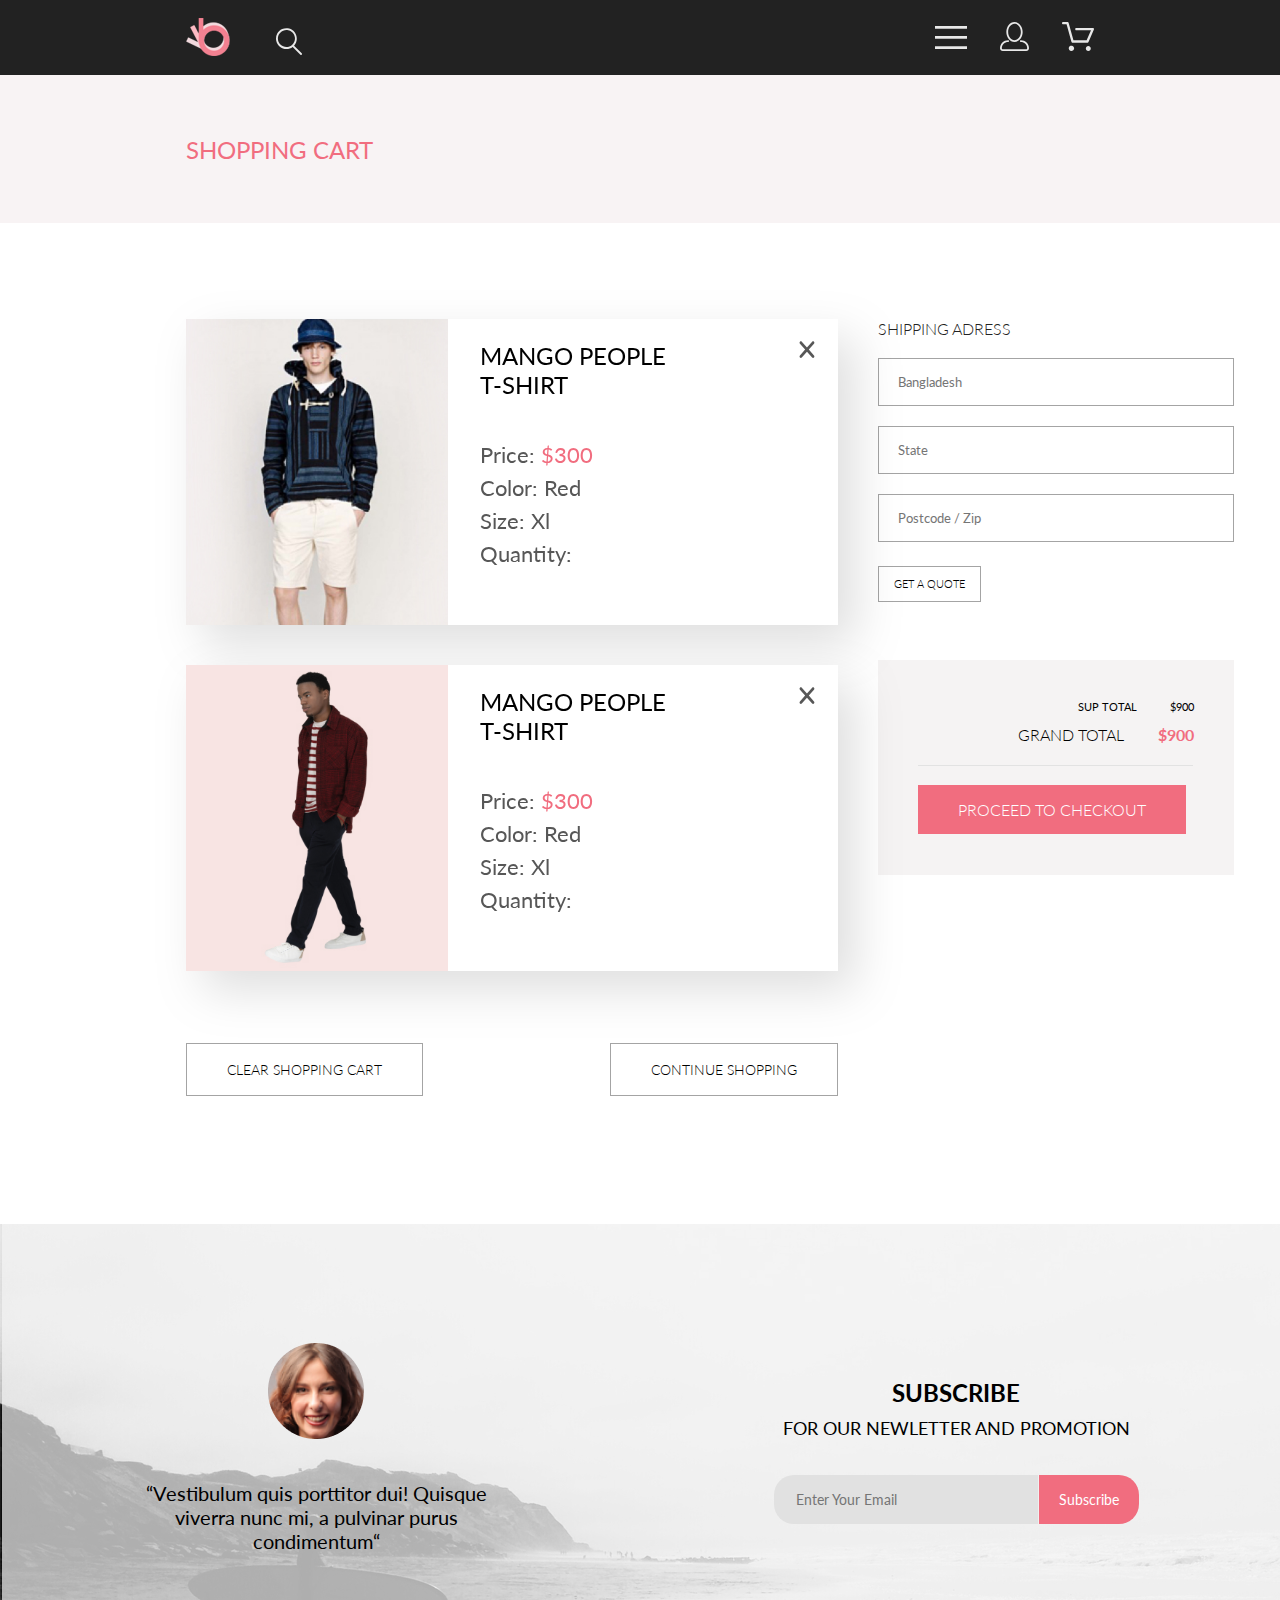
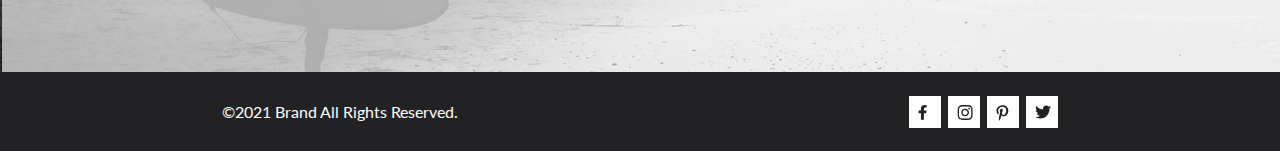
==== commit 446864a4: "cross-browser compatibility" ====
--- a/cart.html
+++ b/cart.html
@@ -178,7 +178,7 @@
 
     <footer class="footer">
         <section class="subscribe">
-            <h1 class="visually-hedden">Subscribe</h1>
+            <h1 class="visually-hidden">Subscribe</h1>
             <ul class="subscribe__list">
                 <li>
                     <img src="img/subscribe-face.png" alt="face" width="96" height="96">
--- a/css/style.css
+++ b/css/style.css
@@ -186,40 +186,40 @@
   background-color: #222222;
 }
 
-.header__wrapper {
+.header .header__wrapper {
   min-height: 75px;
   display: flex;
   justify-content: space-between;
   align-items: center;
 }
 
-.header__logo {
+.header .header__logo {
   margin-right: 41px;
 }
 
-.header__button {
+.header .header__button {
   background-color: transparent;
   border: none;
   margin: 0 0 0 33px;
   position: relative;
 }
 
-.header__burger-btn {
+.header .header__burger-btn {
   padding-top: 4px;
   fill: white;
 }
 
-.header__list {
+.header .header__list {
   display: flex;
   justify-content: space-between;
 }
 
-.header__menu {
+.header .header__menu {
   display: flex;
   justify-content: space-between;
 }
 
-.header__menu-nav {
+.header .header__menu-nav {
   font-size: 14px;
   line-height: 17px;
   font-weight: 700;
@@ -229,12 +229,12 @@
   padding: 37px 33px 12px;
 }
 
-.header__menu-esc {
+.header .header__menu-esc {
   align-self: right;
   margin: 16px;
 }
 
-.header__navigation {
+.header .header__navigation {
   position: absolute;
   right: 0;
   display: none;
@@ -242,9 +242,10 @@
   min-height: 764px;
   background-color: #FFFFFF;
   outline: #5D5D5D;
-}
-
-.header__name {
+  box-shadow: 6px 4px 35px rgba(0, 0, 0, 0.21);
+}
+
+.header .header__name {
   font-size: 14px;
   line-height: 17px;
   font-weight: 400;
@@ -254,7 +255,7 @@
   padding: 20px 12px 0 33px;
 }
 
-.header__items li {
+.header .header__items li {
   font-size: 14px;
   line-height: 17px;
   font-weight: 400;
@@ -263,7 +264,7 @@
   padding: 11px 0 0 54px;
 }
 
-.header__items li-list:focus {
+.header .header__items li-list:focus {
   color: #F16D7F;
 }
 
@@ -326,7 +327,7 @@
   display: flex;
 }
 
-.intro__heading-box {
+.intro .intro__heading-box {
   background-color: #F1E4E6;
   width: 100%;
   display: flex;
@@ -335,24 +336,24 @@
 }
 
 @media (max-width: 375px) {
-  .intro__heading-box {
+  .intro .intro__heading-box {
     height: 363px;
   }
 }
 
-.intro__svg {
+.intro .intro__svg {
   margin-right: 16px;
   width: 12px;
   height: 93;
 }
 
 @media (max-width: 375px) {
-  .intro__svg {
+  .intro .intro__svg {
     height: 61px;
   }
 }
 
-.intro__heading {
+.intro .intro__heading {
   font-size: 48px;
   line-height: 58px;
   font-weight: 900;
@@ -361,7 +362,7 @@
 }
 
 @media (max-width: 768px) {
-  .intro__heading {
+  .intro .intro__heading {
     font-size: 44px;
     line-height: 52px;
     font-weight: 900;
@@ -370,7 +371,7 @@
 }
 
 @media (max-width: 375px) {
-  .intro__heading {
+  .intro .intro__heading {
     font-size: 38px;
     line-height: 45px;
     font-weight: 900;
@@ -378,7 +379,7 @@
   }
 }
 
-.intro__text {
+.intro .intro__text {
   font-size: 37px;
   line-height: 44px;
   font-weight: 700;
@@ -387,7 +388,7 @@
 }
 
 @media (max-width: 768px) {
-  .intro__text {
+  .intro .intro__text {
     font-size: 24px;
     line-height: 29px;
     font-weight: 700;
@@ -396,7 +397,7 @@
 }
 
 @media (max-width: 375px) {
-  .intro__text {
+  .intro .intro__text {
     font-size: 20px;
     line-height: 24px;
     font-weight: 700;
@@ -404,16 +405,16 @@
   }
 }
 
-.intro__pink {
+.intro .intro__pink {
   color: #F16D7F;
 }
 
-.intro__img {
+.intro .intro__img {
   width: 50%;
 }
 
 @media (max-width: 375px) {
-  .intro__img {
+  .intro .intro__img {
     display: none;
   }
 }
@@ -509,7 +510,7 @@
   flex-direction: column;
 }
 
-.fetured__heading {
+.fetured .fetured__heading {
   font-size: 30px;
   line-height: 36px;
   font-weight: 400;
@@ -517,7 +518,7 @@
   text-align: center;
 }
 
-.fetured__text {
+.fetured .fetured__text {
   font-size: 14px;
   line-height: 17px;
   font-weight: 400;
@@ -527,44 +528,44 @@
   margin: 0 0 48px;
 }
 
-.fetured__list {
-  display: flex;
-  flex-wrap: wrap;
+.fetured .fetured__list {
+  display: grid;
+  grid-template-columns: repeat(3, 375px);
+  grid-gap: 30px 10px;
   justify-content: center;
 }
 
 @media (max-width: 768px) {
-  .fetured__list {
-    width: 768px;
-  }
-}
-
-@media (max-width: 375px) {
-  .fetured__list {
-    width: 375px;
-  }
-}
-
-.fetured__item {
+  .fetured .fetured__list {
+    max-width: 768px;
+    grid-template-columns: repeat(2, 375px);
+  }
+}
+
+@media (max-width: 375px) {
+  .fetured .fetured__list {
+    max-width: 375px;
+    grid-template-columns: repeat(1, 375px);
+  }
+}
+
+.fetured .fetured__item {
   width: 360px;
   background-color: #F8F8F8;
-  margin: 30px 0 0 10px;
   position: relative;
-  margin-right: 20px;
-  margin-left: 20px;
-}
-
-.fetured__item:hover .fetured__item-over-wrapper {
+}
+
+.fetured .fetured__item:hover .fetured__item-over-wrapper {
   display: block;
 }
 
 @media (max-width: 768px) {
-  .fetured__item {
+  .fetured .fetured__item {
     margin-left: 0;
   }
 }
 
-.fetured__btn {
+.fetured .fetured__btn {
   font-size: 14px;
   line-height: 17px;
   font-weight: 400;
@@ -579,7 +580,7 @@
   padding: 13px 14px 16px 13px;
 }
 
-.fetured__heading-item {
+.fetured .fetured__heading-item {
   font-size: 13px;
   line-height: 16px;
   font-weight: 400;
@@ -588,16 +589,16 @@
   padding: 25px 0 13px 18px;
 }
 
-.fetured__text-item {
+.fetured .fetured__text-item {
   font-size: 14px;
   line-height: 17px;
   font-weight: 300;
   font-style: normal;
   color: #5D5D5D;
-  padding: 0 0 16px 18px;
-}
-
-.fetured__price {
+  padding: 0 10px 16px 18px;
+}
+
+.fetured .fetured__price {
   font-size: 16px;
   line-height: 19px;
   font-weight: 400;
@@ -606,7 +607,7 @@
   padding: 0 0 20px 18px;
 }
 
-.fetured__browse-product {
+.fetured .fetured__browse-product {
   font-size: 16px;
   line-height: 19px;
   font-weight: 400;
@@ -618,7 +619,7 @@
   margin: 49px auto 95px;
 }
 
-.fetured__browse-product:hover {
+.fetured .fetured__browse-product:hover {
   background-color: #F16D7F;
   color: #FFFFFF;
 }
@@ -640,12 +641,12 @@
   align-self: center;
 }
 
-.fetured__filter {
+.fetured .fetured__filter {
   display: flex;
   margin: 50px 0 64px 20px;
 }
 
-.fetured__fill {
+.fetured .fetured__fill {
   font-size: 14px;
   line-height: 17px;
   font-weight: 600;
@@ -653,15 +654,86 @@
   display: flex;
   text-transform: uppercase;
   position: relative;
-}
-
-.fetured__img {
+  margin-left: 6.2%;
+}
+
+.fetured__fill:hover .fetured__fill-menu {
+  display: block;
+}
+
+.fetured .fetured__filter-img {
+  margin: 4px 0 0 10px;
+  fill: #222222;
+}
+
+.fetured .fetured__fill-menu-header {
+  font-size: 14px;
+  line-height: 17px;
+  font-weight: 600;
+  font-style: normal;
+  display: flex;
+  text-transform: uppercase;
+  position: relative;
+  color: #F16D7F;
+}
+
+.fetured .fetured__filter-img--pink {
+  fill: #F16D7F;
+}
+
+.fetured .fetured__fill-menu {
+  display: none;
+  position: absolute;
+  background-color: #FFFFFF;
+  z-index: 1;
+  box-shadow: 6px 4px 35px rgba(0, 0, 0, 0.21);
+  width: 360px;
+  height: 583px;
+  padding: 16px 16px 0 16px;
+}
+
+.fetured .fetured__category {
+  font-size: 14px;
+  line-height: 17px;
+  font-weight: 400;
+  font-style: normal;
+  text-transform: uppercase;
+  color: #6F6E6E;
+  border-bottom: 1px solid #E1E1E1;
+  border-left: 5px solid #F16D7F;
+  padding: 11px;
+  margin-top: 25px;
+}
+
+.fetured .fetured__category:hover {
+  color: #F16D7F;
+}
+
+.fetured .fetured__category-details {
+  font-size: 14px;
+  line-height: 17px;
+  font-weight: 400;
+  font-style: normal;
+  color: #6F6E6E;
+  margin: 25px;
+  text-transform: capitalize;
+}
+
+.fetured .fetured__category-details li {
+  padding-bottom: 11px;
+}
+
+.fetured .fetured__category-details li:hover {
+  color: #F16D7F;
+}
+
+.fetured .fetured__img {
   position: absolute;
   top: 3px;
   left: 50px;
 }
 
-.fetured__fil-details {
+.fetured .fetured__fil-details {
   font-size: 14px;
   line-height: 17px;
   font-weight: 400;
@@ -673,12 +745,64 @@
   left: 42%;
 }
 
-.fetured__list-item {
+.fetured .fetured__list-item {
   position: relative;
   margin: 0 48px 0 0;
 }
 
-.fetured__list-item::after {
+.fetured .fetured__list-item--size {
+  position: relative;
+}
+
+.fetured .fetured__list-item--size:hover .fetured__item-size {
+  display: block;
+}
+
+.fetured .fetured__item-size {
+  display: none;
+  width: 80px;
+  height: 103px;
+  box-shadow: 6px 4px 35px rgba(0, 0, 0, 0.21);
+  background-color: #FFFFFF;
+  position: absolute;
+  z-index: 1;
+  top: 25px;
+  left: -15px;
+  padding: 7px;
+}
+
+.fetured .fetured__item-size-checkbox {
+  display: none;
+}
+
+.fetured .fetured__item-size-label {
+  font-size: 14px;
+  line-height: 16px;
+  font-weight: 400;
+  font-style: normal;
+  color: #6F6E6E;
+  position: relative;
+  display: flex;
+  flex-direction: column;
+  margin: 5px 0 6px 28px;
+}
+
+.fetured .fetured__item-size-label:before {
+  position: absolute;
+  content: '';
+  width: 12px;
+  height: 12px;
+  border: 1px solid #E1E1E1;
+  left: -26px;
+  top: 1px;
+}
+
+.fetured .fetured__item-size-checkbox:checked + .fetured__item-size-label::before {
+  background-color: #A4A4A4;
+  background-size: 12px;
+}
+
+.fetured .fetured__list-item::after {
   content: '';
   position: absolute;
   width: 10px;
@@ -735,7 +859,7 @@
   }
 }
 
-.details__list {
+.details .details__list {
   display: flex;
   justify-content: space-between;
   text-align: center;
@@ -744,18 +868,18 @@
 }
 
 @media (max-width: 768px) {
-  .details__list {
+  .details .details__list {
     flex-direction: column;
   }
 }
 
 @media (max-width: 768px) {
-  .details__item {
+  .details .details__item {
     margin-top: 48px;
   }
 }
 
-.details__heading {
+.details .details__heading {
   font-size: 20px;
   line-height: 24px;
   font-weight: 400;
@@ -764,7 +888,7 @@
   margin: 25px 0 16px;
 }
 
-.details__text {
+.details .details__text {
   font-size: 14px;
   line-height: 17px;
   font-weight: 300;
@@ -882,7 +1006,7 @@
   }
 }
 
-.copy__list {
+.copy .copy__list {
   display: flex;
   justify-content: space-around;
   align-items: center;
@@ -890,17 +1014,17 @@
 }
 
 @media (max-width: 375px) {
-  .copy__list {
+  .copy .copy__list {
     flex-direction: column-reverse;
     min-height: 143px;
   }
 }
 
-.copy__link {
-  display: flex;
-}
-
-.copy__item {
+.copy .copy__link {
+  display: flex;
+}
+
+.copy .copy__item {
   width: 32px;
   height: 32px;
   padding: 9px;
@@ -909,19 +1033,19 @@
   margin-left: 7px;
 }
 
-.copy__item:hover .item__svg {
+.copy .copy__item:hover .item__svg {
   fill: #FFFFFF;
 }
 
-.copy__item-svg {
+.copy .copy__item-svg {
   fill: #222222;
 }
 
-.copy__item:hover {
+.copy .copy__item:hover {
   background-color: #F16D7F;
 }
 
-.copy__text {
+.copy .copy__text {
   font-size: 16px;
   line-height: 19px;
   font-weight: 400;
@@ -1444,11 +1568,11 @@
   }
 }
 
-.total__list {
+.total .total__list {
   text-align: right;
 }
 
-.total__sub {
+.total .total__sub {
   font-size: 11px;
   line-height: 13px;
   font-weight: 400;
@@ -1456,11 +1580,11 @@
   text-transform: uppercase;
 }
 
-.total__sub span {
+.total .total__sub span {
   padding-left: 30px;
 }
 
-.total__grand {
+.total .total__grand {
   font-size: 16px;
   line-height: 19px;
   font-weight: 300;
@@ -1469,7 +1593,7 @@
   margin-top: 12px;
 }
 
-.total__grand span {
+.total .total__grand span {
   font-size: 16px;
   line-height: 19px;
   font-weight: 700;
@@ -1478,7 +1602,7 @@
   color: #F16D7F;
 }
 
-.total__line {
+.total .total__line {
   color: #222222;
   margin: 21px 0 17px 0;
 }
